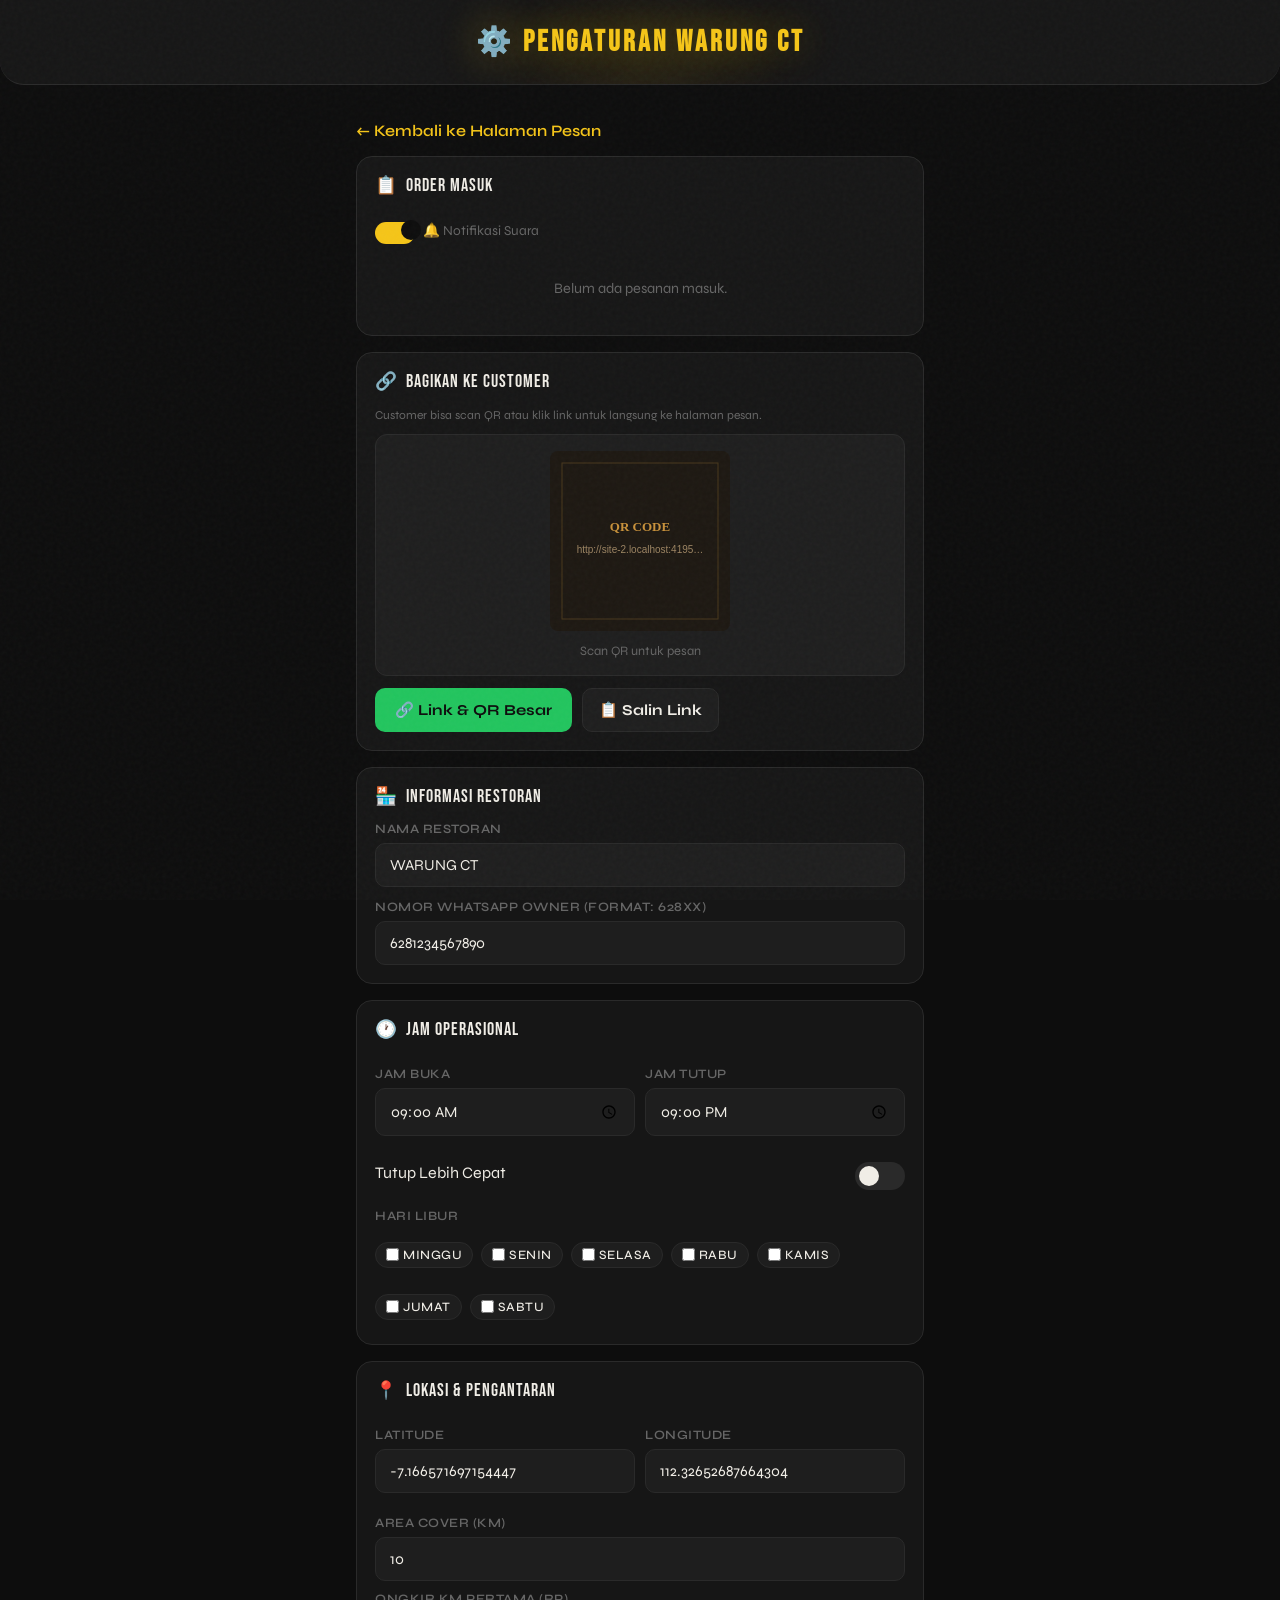
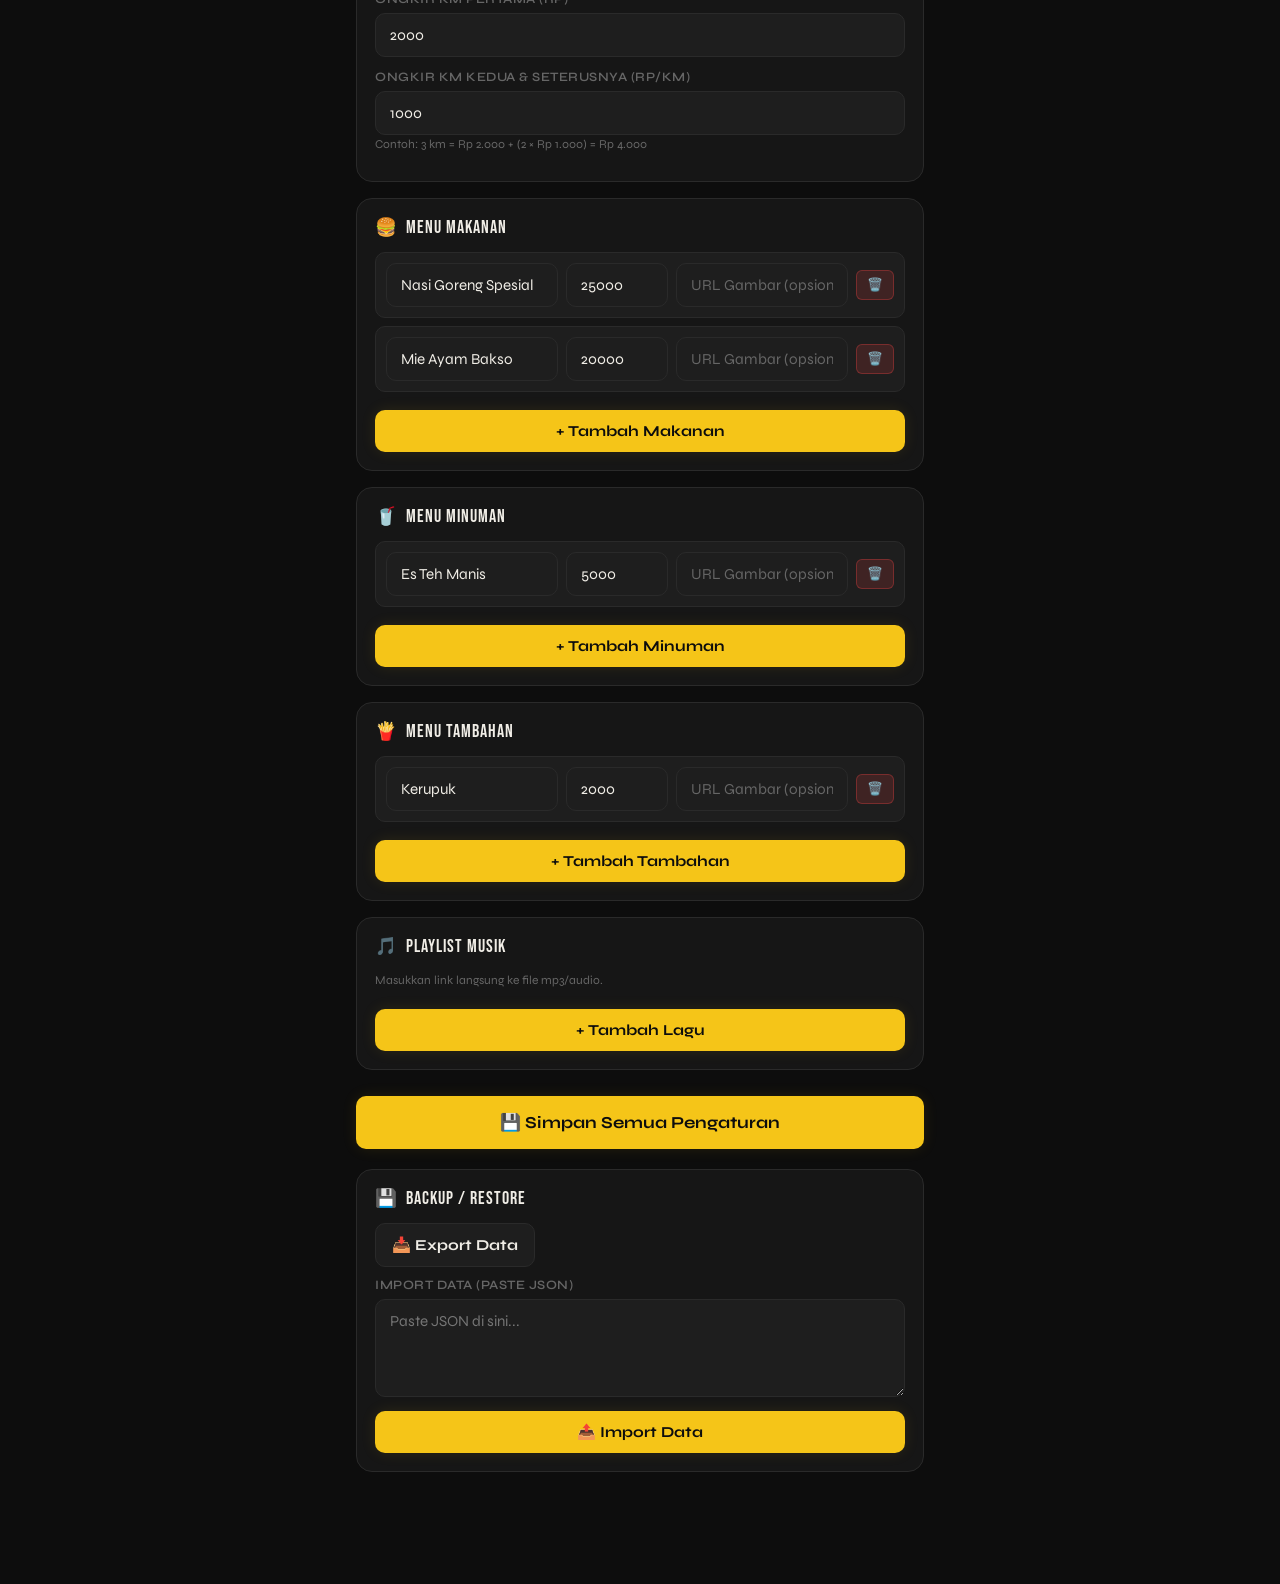
==== admin.html @ d4017feb "Add files via upload" ====
<!DOCTYPE html>
<html lang="id">
<head>
    <meta charset="UTF-8">
    <meta name="viewport" content="width=device-width, initial-scale=1.0, maximum-scale=1.0, user-scalable=no">
    <meta name="theme-color" content="#0d0d0d">
    <link rel="manifest" href="manifest.json">
    <link rel="preconnect" href="https://fonts.googleapis.com">
    <link rel="preconnect" href="https://fonts.gstatic.com" crossorigin>
    <link href="https://fonts.googleapis.com/css2?family=Bebas+Neue&family=Syne:wght@400;500;600;700&display=swap" rel="stylesheet">
    <title>Admin - WARUNG CT</title>
    <link rel="stylesheet" href="share.css">
    <link rel="stylesheet" href="pwa.css">
    <style>
        :root {
            --gold: #f5c518; --gold-dark: #c49b12;
            --bg: #0d0d0d; --surface: #161616; --surface2: #1e1e1e;
            --border: #2a2a2a; --text: #f0ede6; --muted: #666666;
            --danger: #ff4545; --success: #22c55e; --orange: #fb923c;
        }
        * { margin:0; padding:0; box-sizing:border-box; font-family: 'Syne', sans-serif; }
        body {
            background: var(--bg); color: var(--text); min-height:100vh; padding-bottom:80px; position: relative;
        }
        body::before {
            content: '';
            position: fixed; inset: 0;
            background-image: url("data:image/svg+xml,%3Csvg viewBox='0 0 256 256' xmlns='http://www.w3.org/2000/svg'%3E%3Cfilter id='noise'%3E%3CfeTurbulence type='fractalNoise' baseFrequency='0.9' numOctaves='4' stitchTiles='stitch'/%3E%3C/filter%3E%3Crect width='100%25' height='100%25' filter='url(%23noise)' opacity='0.03'/%3E%3C/svg%3E");
            pointer-events: none; z-index: 9999;
        }
        .container { max-width:600px; margin:0 auto; padding:16px; position: relative; z-index: 1; }
        header {
            background: var(--surface); color: var(--text);
            padding: 24px 16px; text-align: center;
            border-bottom: 1px solid var(--border); border-radius: 0 0 24px 24px;
            margin-bottom: 20px; position: relative; overflow: hidden;
        }
        header::before {
            content: ''; position: absolute; top: -50%; left: 50%; transform: translateX(-50%);
            width: 300px; height: 300px;
            background: radial-gradient(circle, rgba(245,197,24,0.08) 0%, transparent 70%);
            pointer-events: none;
        }
        header h1 {
            font-family: 'Bebas Neue', sans-serif; font-size: 1.8rem;
            letter-spacing: 3px; color: var(--gold);
            text-shadow: 0 0 40px rgba(245,197,24,0.4);
            position: relative;
        }
        .notif-badge {
            position: absolute; top: 16px; right: 16px;
            background: var(--danger); color: white;
            width: 24px; height: 24px; border-radius: 50%;
            font-size: 0.7rem; font-weight: 700;
            display: none; align-items: center; justify-content: center;
            box-shadow: 0 0 10px rgba(255,69,69,0.4);
            animation: pulseBadge 1.5s infinite;
        }
        @keyframes pulseBadge { 0%,100%{box-shadow:0 0 0 0 rgba(255,69,69,0.4)} 50%{box-shadow:0 0 0 8px rgba(255,69,69,0)} }

        .card {
            background: var(--surface); border-radius: 16px;
            padding: 18px; margin-bottom: 16px;
            border: 1px solid var(--border); position: relative;
        }
        .card-title {
            font-family: 'Bebas Neue', sans-serif; font-size: 1.1rem;
            letter-spacing: 1px; margin-bottom: 14px;
            display: flex; align-items: center; gap: 8px; color: var(--text);
        }
        label { font-size: 0.8rem; font-weight: 600; color: var(--muted); display: block; margin-bottom: 6px; margin-top: 12px; text-transform: uppercase; letter-spacing: 0.5px; }
        input, select, textarea {
            width: 100%; padding: 12px 14px;
            background: var(--surface2); border: 1px solid var(--border);
            border-radius: 10px; font-size: 0.95rem;
            color: var(--text); outline: none; transition: all 0.2s;
            font-family: 'Syne', sans-serif;
        }
        input::placeholder { color: var(--muted); }
        input:focus, select:focus { border-color: var(--gold); box-shadow: 0 0 0 3px rgba(245,197,24,0.1); }
        .row { display: flex; gap: 10px; }
        .col { flex: 1; }
        .btn {
            padding: 12px 16px; border: none; border-radius: 10px;
            font-size: 0.95rem; font-weight: 700; cursor: pointer;
            transition: all 0.2s; font-family: 'Syne', sans-serif;
        }
        .btn-primary {
            background: var(--gold); color: var(--bg); width: 100%; margin-top: 10px;
            box-shadow: 0 0 15px rgba(245,197,24,0.1);
        }
        .btn-primary:hover { background: var(--gold-dark); box-shadow: 0 0 25px rgba(245,197,24,0.2); }
        .btn-primary:active { transform: scale(0.98); }
        .btn-danger { background: rgba(255,69,69,0.15); color: var(--danger); border: 1px solid rgba(255,69,69,0.3); }
        .btn-danger:hover { background: rgba(255,69,69,0.25); }
        .btn-secondary { background: var(--surface2); color: var(--text); border: 1px solid var(--border); }
        .btn-secondary:hover { border-color: var(--gold); color: var(--gold); }
        .btn-sm { padding: 6px 10px; font-size: 0.8rem; border-radius: 6px; }
        .menu-admin-item {
            display: flex; gap: 8px; align-items: center;
            margin-bottom: 8px; padding: 10px;
            background: var(--surface2); border-radius: 10px;
            border: 1px solid var(--border); flex-wrap: wrap;
        }
        .menu-admin-item input, .menu-admin-item select { margin: 0; }
        .music-admin-item {
            display: flex; gap: 8px; align-items: center;
            margin-bottom: 8px;
        }
        .switch { position: relative; display: inline-block; width: 50px; height: 28px; }
        .switch input { opacity: 0; width: 0; height: 0; }
        .slider {
            position: absolute; cursor: pointer; top: 0; left: 0; right: 0; bottom: 0;
            background: var(--border); transition: .4s; border-radius: 28px;
        }
        .slider:before {
            position: absolute; content: ""; height: 20px; width: 20px;
            left: 4px; bottom: 4px; background: var(--text); transition: .4s; border-radius: 50%;
        }
        input:checked + .slider { background: var(--gold); }
        input:checked + .slider:before { transform: translateX(22px); background: var(--bg); }
        .toggle-row { display: flex; justify-content: space-between; align-items: center; margin-bottom: 12px; }
        .saved { color: var(--success); font-weight: 700; text-align: center; margin-top: 8px; display: none; }
        .back-link { display: inline-block; margin-bottom: 16px; color: var(--gold); text-decoration: none; font-weight: 600; }
        .back-link:hover { color: var(--gold-dark); }
        .section-desc { font-size: 0.75rem; color: var(--muted); margin-bottom: 10px; line-height: 1.5; }
        .qr-admin-box { text-align: center; background: var(--surface2); border-radius: 12px; padding: 16px; margin-bottom: 12px; border: 1px solid var(--border); }
        .qr-admin-box canvas { border-radius: 8px; }
        .qr-admin-box p { font-size: 0.8rem; color: var(--muted); margin-top: 8px; }
        .btn-qr { background: var(--success); color: var(--bg); width: auto; padding: 10px 20px; }
        .btn-qr:hover { background: #1ea446; }

        .order-banner {
            background: linear-gradient(135deg, rgba(231,76,60,0.2), rgba(192,57,43,0.2));
            color: var(--danger); border: 1px solid rgba(255,69,69,0.3);
            border-radius: 12px; padding: 14px;
            margin-bottom: 16px; display: none;
            align-items: center; gap: 12px;
            animation: pulseBanner 1.5s infinite;
            cursor: pointer; backdrop-filter: blur(4px);
        }
        .order-banner.show { display: flex; }
        .order-banner-icon { font-size: 1.5rem; }
        .order-banner-text { flex: 1; }
        .order-banner-title { font-weight: 700; font-size: 0.95rem; font-family: 'Bebas Neue', sans-serif; letter-spacing: 1px; }
        .order-banner-sub { font-size: 0.8rem; opacity: 0.9; }
        @keyframes pulseBanner { 0%,100%{box-shadow:0 0 0 0 rgba(255,69,69,0.2)} 50%{box-shadow:0 0 0 10px rgba(255,69,69,0)} }

        .order-list { max-height: 300px; overflow-y: auto; }
        .order-item {
            display: flex; justify-content: space-between; align-items: center;
            padding: 12px; background: var(--surface2); border-radius: 10px;
            margin-bottom: 8px; border-left: 3px solid var(--gold);
            border: 1px solid var(--border); border-left: 3px solid var(--gold);
        }
        .order-item.new { border-left-color: var(--danger); background: rgba(255,69,69,0.05); animation: highlight 2s; }
        @keyframes highlight { 0%{background:rgba(255,69,69,0.1)} 100%{background:rgba(255,69,69,0.05)} }
        .order-info { flex: 1; }
        .order-name { font-weight: 700; font-size: 0.9rem; }
        .order-meta { font-size: 0.75rem; color: var(--muted); margin-top: 2px; }
        .order-total { font-weight: 700; color: var(--gold); font-size: 0.95rem; font-family: 'Bebas Neue', sans-serif; }
        .order-empty { text-align: center; color: var(--muted); padding: 20px; font-size: 0.9rem; }
        .sound-toggle {
            display: flex; align-items: center; gap: 8px;
            font-size: 0.85rem; color: var(--muted); margin-bottom: 10px;
        }
        .cat-badge {
            font-size: 0.65rem; padding: 3px 10px; border-radius: 10px;
            font-weight: 700; text-transform: uppercase; letter-spacing: 1px;
            display: inline-block; margin-bottom: 4px;
        }
        .cat-makanan { background: rgba(245,197,24,0.1); color: var(--gold); border: 1px solid rgba(245,197,24,0.2); }
        .cat-minuman { background: rgba(34,197,94,0.1); color: var(--success); border: 1px solid rgba(34,197,94,0.2); }
        .cat-tambahan { background: rgba(251,146,60,0.1); color: var(--orange); border: 1px solid rgba(251,146,60,0.2); }
        select {
            background: var(--surface2); color: var(--text); border: 1px solid var(--border);
        }
        ::-webkit-scrollbar { width: 6px; }
        ::-webkit-scrollbar-track { background: var(--surface); }
        ::-webkit-scrollbar-thumb { background: var(--border); border-radius: 3px; }
        ::-webkit-scrollbar-thumb:hover { background: var(--muted); }
    </style>
</head>
<body>
    <header>
        <h1>⚙️ PENGATURAN WARUNG CT</h1>
        <div class="notif-badge" id="notifBadge">0</div>
    </header>
    <div class="container">
        <a href="index.html" class="back-link">← Kembali ke Halaman Pesan</a>

        <div class="order-banner" id="orderBanner" onclick="scrollToOrders()">
            <div class="order-banner-icon">🔔</div>
            <div class="order-banner-text">
                <div class="order-banner-title">Pesanan Baru Masuk!</div>
                <div class="order-banner-sub">Klik untuk lihat detail</div>
            </div>
        </div>

        <div class="card" id="ordersCard">
            <div class="card-title"><span>📋</span> Order Masuk</div>
            <div class="sound-toggle">
                <label class="switch" style="width:40px;height:22px;">
                    <input type="checkbox" id="soundToggle" checked>
                    <span class="slider" style="border-radius:22px;"></span>
                </label>
                <span>🔔 Notifikasi Suara</span>
            </div>
            <div class="order-list" id="orderList">
                <div class="order-empty">Belum ada pesanan masuk.</div>
            </div>
        </div>

        <div class="card">
            <div class="card-title"><span>🔗</span> Bagikan ke Customer</div>
            <p class="section-desc">Customer bisa scan QR atau klik link untuk langsung ke halaman pesan.</p>
            <div class="qr-admin-box">
                <canvas id="adminQrCanvas" width="180" height="180"></canvas>
                <p>Scan QR untuk pesan</p>
            </div>
            <div class="row">
                <button class="btn btn-qr" onclick="showShareModal()">🔗 Link & QR Besar</button>
                <button class="btn btn-secondary" onclick="copyShareUrl()">📋 Salin Link</button>
            </div>
        </div>

        <div class="card">
            <div class="card-title"><span>🏪</span> Informasi Restoran</div>
            <label>Nama Restoran</label>
            <input type="text" id="cfgName" placeholder="Nama Restoran">
            <label>Nomor WhatsApp Owner (format: 628xx)</label>
            <input type="text" id="cfgWa" placeholder="6281234567890">
        </div>

        <div class="card">
            <div class="card-title"><span>🕐</span> Jam Operasional</div>
            <div class="row">
                <div class="col">
                    <label>Jam Buka</label>
                    <input type="time" id="cfgOpen">
                </div>
                <div class="col">
                    <label>Jam Tutup</label>
                    <input type="time" id="cfgClose">
                </div>
            </div>
            <div class="toggle-row" style="margin-top:14px;">
                <span>Tutup Lebih Cepat</span>
                <label class="switch">
                    <input type="checkbox" id="cfgEarly">
                    <span class="slider"></span>
                </label>
            </div>
            <label style="margin-top:10px;">Hari Libur</label>
            <div id="holidayList" style="display:flex; flex-wrap:wrap; gap:8px; margin-top:6px;"></div>
        </div>

        <div class="card">
            <div class="card-title"><span>📍</span> Lokasi & Pengantaran</div>
            <div class="row">
                <div class="col">
                    <label>Latitude</label>
                    <input type="number" step="any" id="cfgLat" placeholder="-7.1665">
                </div>
                <div class="col">
                    <label>Longitude</label>
                    <input type="number" step="any" id="cfgLng" placeholder="112.3265">
                </div>
            </div>
            <div class="row" style="margin-top:10px;">
                <div class="col">
                    <label>Area Cover (km)</label>
                    <input type="number" id="cfgCover" placeholder="10">
                </div>
            </div>
            <label style="margin-top:10px;">Ongkir Km Pertama (Rp)</label>
            <input type="number" id="cfgRateFirst" placeholder="2000">
            <label>Ongkir Km Kedua & Seterusnya (Rp/km)</label>
            <input type="number" id="cfgRateNext" placeholder="1000">
            <p class="section-desc">Contoh: 3 km = Rp 2.000 + (2 × Rp 1.000) = Rp 4.000</p>
        </div>

        <div class="card">
            <div class="card-title"><span>🍔</span> Menu Makanan</div>
            <div id="menuMakananList"></div>
            <button class="btn btn-primary" onclick="addMenuItem('makanan')">+ Tambah Makanan</button>
        </div>

        <div class="card">
            <div class="card-title"><span>🥤</span> Menu Minuman</div>
            <div id="menuMinumanList"></div>
            <button class="btn btn-primary" onclick="addMenuItem('minuman')">+ Tambah Minuman</button>
        </div>

        <div class="card">
            <div class="card-title"><span>🍟</span> Menu Tambahan</div>
            <div id="menuTambahanList"></div>
            <button class="btn btn-primary" onclick="addMenuItem('tambahan')">+ Tambah Tambahan</button>
        </div>

        <div class="card">
            <div class="card-title"><span>🎵</span> Playlist Musik</div>
            <p class="section-desc">Masukkan link langsung ke file mp3/audio.</p>
            <div id="musicAdminList"></div>
            <button class="btn btn-primary" onclick="addMusicItem()">+ Tambah Lagu</button>
        </div>

        <button class="btn btn-primary" onclick="saveConfig()" style="padding:16px; font-size:1.05rem;">
            💾 Simpan Semua Pengaturan
        </button>
        <div class="saved" id="saveNotif">✅ Pengaturan berhasil disimpan!</div>

        <div class="card" style="margin-top:20px;">
            <div class="card-title"><span>💾</span> Backup / Restore</div>
            <button class="btn btn-secondary" onclick="exportData()">📥 Export Data</button>
            <label style="margin-top:10px;">Import Data (paste JSON)</label>
            <textarea id="importArea" rows="4" placeholder="Paste JSON di sini..."></textarea>
            <button class="btn btn-primary" onclick="importData()">📤 Import Data</button>
        </div>
    </div>

    <script src="share.js"></script>
    <script src="pwa.js"></script>
    <script>
        let config = {};
        const days = ["Minggu","Senin","Selasa","Rabu","Kamis","Jumat","Sabtu"];
        let lastOrderCount = 0;
        let audioCtx = null;

        function init() {
            loadConfig();
            renderForm();
            renderHolidays();
            renderAllMenus();
            renderMusicAdmin();
            generateAdminQR();
            loadOrders();
            startOrderPolling();
        }

        function startOrderPolling() {
            loadOrders();
            setInterval(() => { checkNewOrders(); }, 3000);
        }

        function checkNewOrders() {
            const orders = JSON.parse(localStorage.getItem("resto_orders") || "[]");
            if (orders.length > lastOrderCount) {
                const newCount = orders.length - lastOrderCount;
                lastOrderCount = orders.length;
                showOrderNotification(newCount);
                renderOrders(orders, true);
            }
        }

        function showOrderNotification(count) {
            const banner = document.getElementById("orderBanner");
            banner.querySelector('.order-banner-title').textContent = `${count} Pesanan Baru Masuk!`;
            banner.classList.add("show");
            const badge = document.getElementById("notifBadge");
            badge.textContent = count;
            badge.style.display = "flex";
            if (document.getElementById("soundToggle").checked) playBeep();
            setTimeout(() => { banner.classList.remove("show"); }, 8000);
        }

        function playBeep() {
            try {
                if (!audioCtx) audioCtx = new (window.AudioContext || window.webkitAudioContext)();
                const osc = audioCtx.createOscillator();
                const gain = audioCtx.createGain();
                osc.connect(gain); gain.connect(audioCtx.destination);
                osc.type = 'sine'; osc.frequency.setValueAtTime(880, audioCtx.currentTime);
                osc.frequency.setValueAtTime(1100, audioCtx.currentTime + 0.1);
                gain.gain.setValueAtTime(0.3, audioCtx.currentTime);
                gain.gain.exponentialRampToValueAtTime(0.01, audioCtx.currentTime + 0.4);
                osc.start(audioCtx.currentTime); osc.stop(audioCtx.currentTime + 0.4);
                setTimeout(() => {
                    const osc2 = audioCtx.createOscillator();
                    const gain2 = audioCtx.createGain();
                    osc2.connect(gain2); gain2.connect(audioCtx.destination);
                    osc2.type = 'sine'; osc2.frequency.setValueAtTime(880, audioCtx.currentTime);
                    osc2.frequency.setValueAtTime(1100, audioCtx.currentTime + 0.1);
                    gain2.gain.setValueAtTime(0.3, audioCtx.currentTime);
                    gain2.gain.exponentialRampToValueAtTime(0.01, audioCtx.currentTime + 0.4);
                    osc2.start(audioCtx.currentTime); osc2.stop(audioCtx.currentTime + 0.4);
                }, 200);
            } catch(e) {}
        }

        function loadOrders() {
            const orders = JSON.parse(localStorage.getItem("resto_orders") || "[]");
            lastOrderCount = orders.length;
            renderOrders(orders, false);
        }

        function renderOrders(orders, highlightNew) {
            const box = document.getElementById("orderList");
            if (!orders || orders.length === 0) {
                box.innerHTML = '<div class="order-empty">Belum ada pesanan masuk.</div>';
                return;
            }
            const sorted = [...orders].reverse();
            box.innerHTML = sorted.map((o, i) => {
                const date = new Date(o.date);
                const timeStr = date.toLocaleTimeString('id-ID', {hour:'2-digit', minute:'2-digit'});
                const isNew = highlightNew && i < (orders.length - lastOrderCount + sorted.length - orders.length);
                return `
                    <div class="order-item ${isNew?'new':''}">
                        <div class="order-info">
                            <div class="order-name">${o.name || 'Tanpa Nama'}</div>
                            <div class="order-meta">${o.id} • ${timeStr}</div>
                        </div>
                        <div class="order-total">Rp ${(o.total||0).toLocaleString('id-ID')}</div>
                    </div>
                `;
            }).join('');
        }

        function scrollToOrders() {
            document.getElementById("ordersCard").scrollIntoView({ behavior: 'smooth' });
            document.getElementById("orderBanner").classList.remove("show");
            document.getElementById("notifBadge").style.display = "none";
        }

        function loadConfig() {
            const raw = localStorage.getItem("resto_config");
            if (raw) config = JSON.parse(raw);
            else {
                config = {
                    restaurantName: "WARUNG CT",
                    openTime: "09:00",
                    closeTime: "21:00",
                    earlyClose: false,
                    holidays: [],
                    lat: -7.166571697154447,
                    lng: 112.32652687664304,
                    coverKm: 10,
                    rateFirstKm: 2000,
                    rateNextKm: 1000,
                    waNumber: "6281234567890",
                    menu: [
                        { id:1, name:"Nasi Goreng Spesial", price:25000, image:"", category:"makanan" },
                        { id:2, name:"Mie Ayam Bakso", price:20000, image:"", category:"makanan" },
                        { id:3, name:"Es Teh Manis", price:5000, image:"", category:"minuman" },
                        { id:4, name:"Kerupuk", price:2000, image:"", category:"tambahan" }
                    ],
                    music: []
                };
            }
            if (config.menu && config.menu.length > 0 && !config.menu[0].category) {
                config.menu.forEach(m => m.category = "makanan");
            }
            if (config.ratePerKm && !config.rateFirstKm) {
                config.rateFirstKm = config.ratePerKm;
                config.rateNextKm = config.ratePerKm;
            }
        }

        function generateAdminQR() {
            const url = getBaseUrl() + "index.html";
            const canvas = document.getElementById("adminQrCanvas");
            if (!canvas) return;
            const ctx = canvas.getContext("2d");
            canvas.width = 180; canvas.height = 180;
            if (navigator.onLine && window.location.protocol !== "file:") {
                const img = new Image();
                img.crossOrigin = "anonymous";
                img.onload = () => ctx.drawImage(img, 0, 0, 180, 180);
                img.onerror = () => drawFallbackQR(ctx, 180, url || "https://warung-ct.web.app");
                img.src = `https://api.qrserver.com/v1/create-qr-code/?size=180x180&data=${encodeURIComponent(url || "https://warung-ct.web.app")}`;
            } else {
                drawFallbackQR(ctx, 180, url || "https://warung-ct.web.app");
            }
        }

        function renderForm() {
            document.getElementById("cfgName").value = config.restaurantName || "";
            document.getElementById("cfgWa").value = config.waNumber || "";
            document.getElementById("cfgOpen").value = config.openTime || "09:00";
            document.getElementById("cfgClose").value = config.closeTime || "21:00";
            document.getElementById("cfgEarly").checked = config.earlyClose || false;
            document.getElementById("cfgLat").value = config.lat || "";
            document.getElementById("cfgLng").value = config.lng || "";
            document.getElementById("cfgCover").value = config.coverKm || "";
            document.getElementById("cfgRateFirst").value = config.rateFirstKm || 2000;
            document.getElementById("cfgRateNext").value = config.rateNextKm || 1000;
        }

        function renderHolidays() {
            const box = document.getElementById("holidayList");
            box.innerHTML = days.map((d,i) => `
                <label style="display:flex; align-items:center; gap:4px; font-size:0.8rem; font-weight:500; cursor:pointer; background:var(--surface2); padding:4px 10px; border-radius:20px; border:1px solid var(--border); color:var(--text);">
                    <input type="checkbox" value="${i}" ${(config.holidays||[]).includes(i)?'checked':''}>
                    ${d}
                </label>
            `).join("");
        }

        function renderAllMenus() {
            renderMenuByCategory('makanan', 'menuMakananList');
            renderMenuByCategory('minuman', 'menuMinumanList');
            renderMenuByCategory('tambahan', 'menuTambahanList');
        }

        function renderMenuByCategory(cat, containerId) {
            const box = document.getElementById(containerId);
            if (!config.menu) config.menu = [];
            const items = config.menu.filter(m => m.category === cat);
            if (items.length === 0) {
                box.innerHTML = '<p style="color:var(--muted);font-size:0.85rem;padding:8px;">Belum ada menu.</p>';
                return;
            }
            box.innerHTML = items.map((item, idx) => {
                const realIdx = config.menu.indexOf(item);
                return `
                <div class="menu-admin-item">
                    <input type="text" placeholder="Nama menu" value="${item.name}" onchange="config.menu[${realIdx}].name=this.value" style="flex:2;">
                    <input type="number" placeholder="Harga" value="${item.price}" onchange="config.menu[${realIdx}].price=parseInt(this.value)||0" style="flex:1;">
                    <input type="text" placeholder="URL Gambar (opsional)" value="${item.image||''}" onchange="config.menu[${realIdx}].image=this.value" style="flex:2;">
                    <button class="btn btn-danger btn-sm" onclick="removeMenu(${realIdx})">🗑️</button>
                </div>
            `}).join("");
        }

        function addMenuItem(category) {
            const newId = config.menu.length > 0 ? Math.max(...config.menu.map(m=>m.id)) + 1 : 1;
            config.menu.push({ id: newId, name:"", price:0, image:"", category });
            renderAllMenus();
        }
        function removeMenu(idx) { config.menu.splice(idx,1); renderAllMenus(); }

        function renderMusicAdmin() {
            const box = document.getElementById("musicAdminList");
            if (!config.music) config.music = [];
            box.innerHTML = config.music.map((url, idx) => `
                <div class="music-admin-item">
                    <input type="text" placeholder="https://example.com/lagu.mp3" value="${url}" onchange="config.music[${idx}]=this.value" style="flex:1;">
                    <button class="btn btn-danger btn-sm" onclick="removeMusic(${idx})">🗑️</button>
                </div>
            `).join("");
        }
        function addMusicItem() { config.music.push(""); renderMusicAdmin(); }
        function removeMusic(idx) { config.music.splice(idx,1); renderMusicAdmin(); }

        function saveConfig() {
            config.restaurantName = document.getElementById("cfgName").value;
            config.waNumber = document.getElementById("cfgWa").value.replace(/[^0-9]/g,"");
            config.openTime = document.getElementById("cfgOpen").value;
            config.closeTime = document.getElementById("cfgClose").value;
            config.earlyClose = document.getElementById("cfgEarly").checked;
            config.lat = parseFloat(document.getElementById("cfgLat").value) || 0;
            config.lng = parseFloat(document.getElementById("cfgLng").value) || 0;
            config.coverKm = parseFloat(document.getElementById("cfgCover").value) || 0;
            config.rateFirstKm = parseInt(document.getElementById("cfgRateFirst").value) || 2000;
            config.rateNextKm = parseInt(document.getElementById("cfgRateNext").value) || 1000;

            const hChecks = document.querySelectorAll('#holidayList input:checked');
            config.holidays = Array.from(hChecks).map(c => parseInt(c.value));

            localStorage.setItem("resto_config", JSON.stringify(config));
            const notif = document.getElementById("saveNotif");
            notif.style.display = "block";
            setTimeout(() => notif.style.display = "none", 2000);
            generateAdminQR();
        }

        function exportData() {
            const data = {
                config: JSON.parse(localStorage.getItem("resto_config") || "{}"),
                orders: JSON.parse(localStorage.getItem("resto_orders") || "[]")
            };
            const blob = new Blob([JSON.stringify(data, null, 2)], {type:"application/json"});
            const url = URL.createObjectURL(blob);
            const a = document.createElement("a");
            a.href = url; a.download = "resto-backup.json"; a.click();
        }

        function importData() {
            try {
                const raw = document.getElementById("importArea").value;
                const data = JSON.parse(raw);
                if (data.config) localStorage.setItem("resto_config", JSON.stringify(data.config));
                if (data.orders) localStorage.setItem("resto_orders", JSON.stringify(data.orders));
                alert("Data berhasil diimport! Halaman akan direfresh.");
                location.reload();
            } catch(e) { alert("Format JSON tidak valid!"); }
        }

        init();
    </script>
</body>
</html>
---- share.css ----
/* ── SHARE & QR ── */
.share-btn {
  position: fixed;
  bottom: 88px;
  right: 16px;
  width: 46px; height: 46px;
  border-radius: 50%;
  background: var(--card);
  color: var(--au);
  border: 1px solid var(--au-ring);
  font-size: 1.1rem;
  cursor: pointer;
  box-shadow: 0 4px 20px rgba(0,0,0,0.4);
  z-index: 99;
  display: flex; align-items: center; justify-content: center;
  transition: all 0.2s;
}
.share-btn:hover { background: var(--au-glow); box-shadow: 0 6px 28px rgba(200,145,58,0.2); }

.share-overlay {
  position: fixed; inset: 0;
  background: rgba(4,3,2,0.85);
  display: flex; align-items: center; justify-content: center;
  z-index: 1000; padding: 20px;
  backdrop-filter: blur(16px);
  -webkit-backdrop-filter: blur(16px);
  animation: fadein 0.2s;
}
.share-box {
  background: var(--card);
  border: 1px solid var(--wire-2);
  border-radius: 22px;
  padding: 28px 24px;
  max-width: 320px; width: 100%;
  text-align: center;
  box-shadow: 0 20px 60px rgba(0,0,0,0.5);
  animation: zoomin 0.25s cubic-bezier(0.22,1,0.36,1);
  position: relative;
}
.share-box::before {
  content: ''; position: absolute; top: 0; left: 18%; right: 18%; height: 1px;
  background: linear-gradient(90deg, transparent, var(--au-lo), transparent);
}
.share-box h3 {
  font-family: 'Playfair Display', serif;
  font-size: 1.2rem; font-weight: 600; letter-spacing: 0.5px;
  color: var(--parch); margin-bottom: 18px;
}
.qr-wrap {
  background: var(--card-2); border-radius: 14px;
  padding: 14px; margin-bottom: 14px;
  border: 1px solid var(--wire);
}
#qrCanvas { width: 160px; height: 160px; border-radius: 8px; }
.share-url {
  font-size: 0.72rem; color: var(--parch-2);
  word-break: break-all; margin-bottom: 14px;
  background: var(--card-2); padding: 9px 12px;
  border-radius: 9px; border: 1px solid var(--wire);
  font-family: 'DM Mono', monospace;
  text-align: left;
}
.btn-copy, .btn-close {
  width: 100%; padding: 12px; border: none; border-radius: 10px;
  font-size: 0.9rem; font-weight: 500; cursor: pointer;
  margin-bottom: 8px; font-family: 'DM Sans', sans-serif;
  transition: all 0.2s; letter-spacing: 0.5px;
}
.btn-copy {
  background: linear-gradient(135deg, var(--au), var(--au-hi));
  color: var(--ink);
}
.btn-copy:hover { box-shadow: 0 4px 20px rgba(200,145,58,0.35); transform: translateY(-1px); }
.btn-close {
  background: transparent; color: var(--parch-2);
  border: 1px solid var(--wire-2);
}
.btn-close:hover { border-color: var(--au-ring); color: var(--parch); }
.btn-copy:active, .btn-close:active { transform: scale(0.98); }

@keyframes fadein { from { opacity: 0 } to { opacity: 1 } }
@keyframes zoomin { from { transform: scale(0.9); opacity: 0 } to { transform: scale(1); opacity: 1 } }
---- pwa.css ----
/* ========== PWA INSTALL STYLES - DARK GOLD ========== */
.pwa-overlay {
    position: fixed;
    inset: 0;
    background: rgba(13,13,13,0.88);
    display: flex;
    align-items: center;
    justify-content: center;
    z-index: 2000;
    padding: 20px;
    animation: fadeIn 0.3s;
    backdrop-filter: blur(16px);
}
.pwa-box {
    background: #161616;
    border: 1px solid #2a2a2a;
    border-radius: 24px;
    padding: 28px 24px;
    max-width: 340px;
    width: 100%;
    text-align: center;
    box-shadow: 0 20px 60px rgba(0,0,0,0.6), 0 0 40px rgba(245,197,24,0.05);
    animation: slideUp 0.4s;
}
.pwa-icon { font-size: 3.5rem; margin-bottom: 8px; }
.pwa-box h3 {
    font-family: 'Bebas Neue', sans-serif;
    font-size: 1.4rem;
    color: #f0ede6;
    margin-bottom: 10px;
    letter-spacing: 1px;
}
.pwa-desc {
    font-family: 'Syne', sans-serif;
    font-size: 0.9rem;
    color: #666666;
    line-height: 1.5;
    margin-bottom: 14px;
}
.pwa-benefits {
    background: #1e1e1e;
    border-radius: 12px;
    padding: 12px;
    margin-bottom: 18px;
    text-align: left;
    border: 1px solid #2a2a2a;
}
.pwa-benefit {
    font-family: 'Syne', sans-serif;
    font-size: 0.85rem;
    color: #f0ede6;
    padding: 6px 0;
    border-bottom: 1px dashed #2a2a2a;
}
.pwa-benefit:last-child {
    border-bottom: none;
    color: #f5c518;
    font-weight: 700;
}
.pwa-btn-yes, .pwa-btn-no {
    width: 100%;
    padding: 14px;
    border: none;
    border-radius: 12px;
    font-size: 1rem;
    font-weight: 700;
    cursor: pointer;
    margin-bottom: 10px;
    font-family: 'Syne', sans-serif;
    transition: all 0.2s;
}
.pwa-btn-yes {
    background: #f5c518;
    color: #0d0d0d;
    box-shadow: 0 0 20px rgba(245,197,24,0.2);
}
.pwa-btn-yes:hover { background: #c49b12; box-shadow: 0 0 30px rgba(245,197,24,0.3); }
.pwa-btn-no {
    background: #1e1e1e;
    color: #666666;
    border: 1px solid #2a2a2a;
}
.pwa-btn-no:hover { background: #2a2a2a; color: #f0ede6; }
.pwa-btn-yes:active, .pwa-btn-no:active { transform: scale(0.97); }
.pwa-toast {
    position: fixed;
    bottom: 100px;
    left: 50%;
    transform: translateX(-50%);
    background: #f5c518;
    color: #0d0d0d;
    padding: 12px 24px;
    border-radius: 30px;
    font-size: 0.9rem;
    font-weight: 700;
    box-shadow: 0 4px 16px rgba(245,197,24,0.3);
    z-index: 3000;
    animation: slideUp 0.3s;
    font-family: 'Syne', sans-serif;
}
@keyframes fadeIn { from { opacity: 0 } to { opacity: 1 } }
@keyframes slideUp { from { transform: translate(-50%, 20px); opacity: 0 } to { transform: translate(-50%, 0); opacity: 1 } }
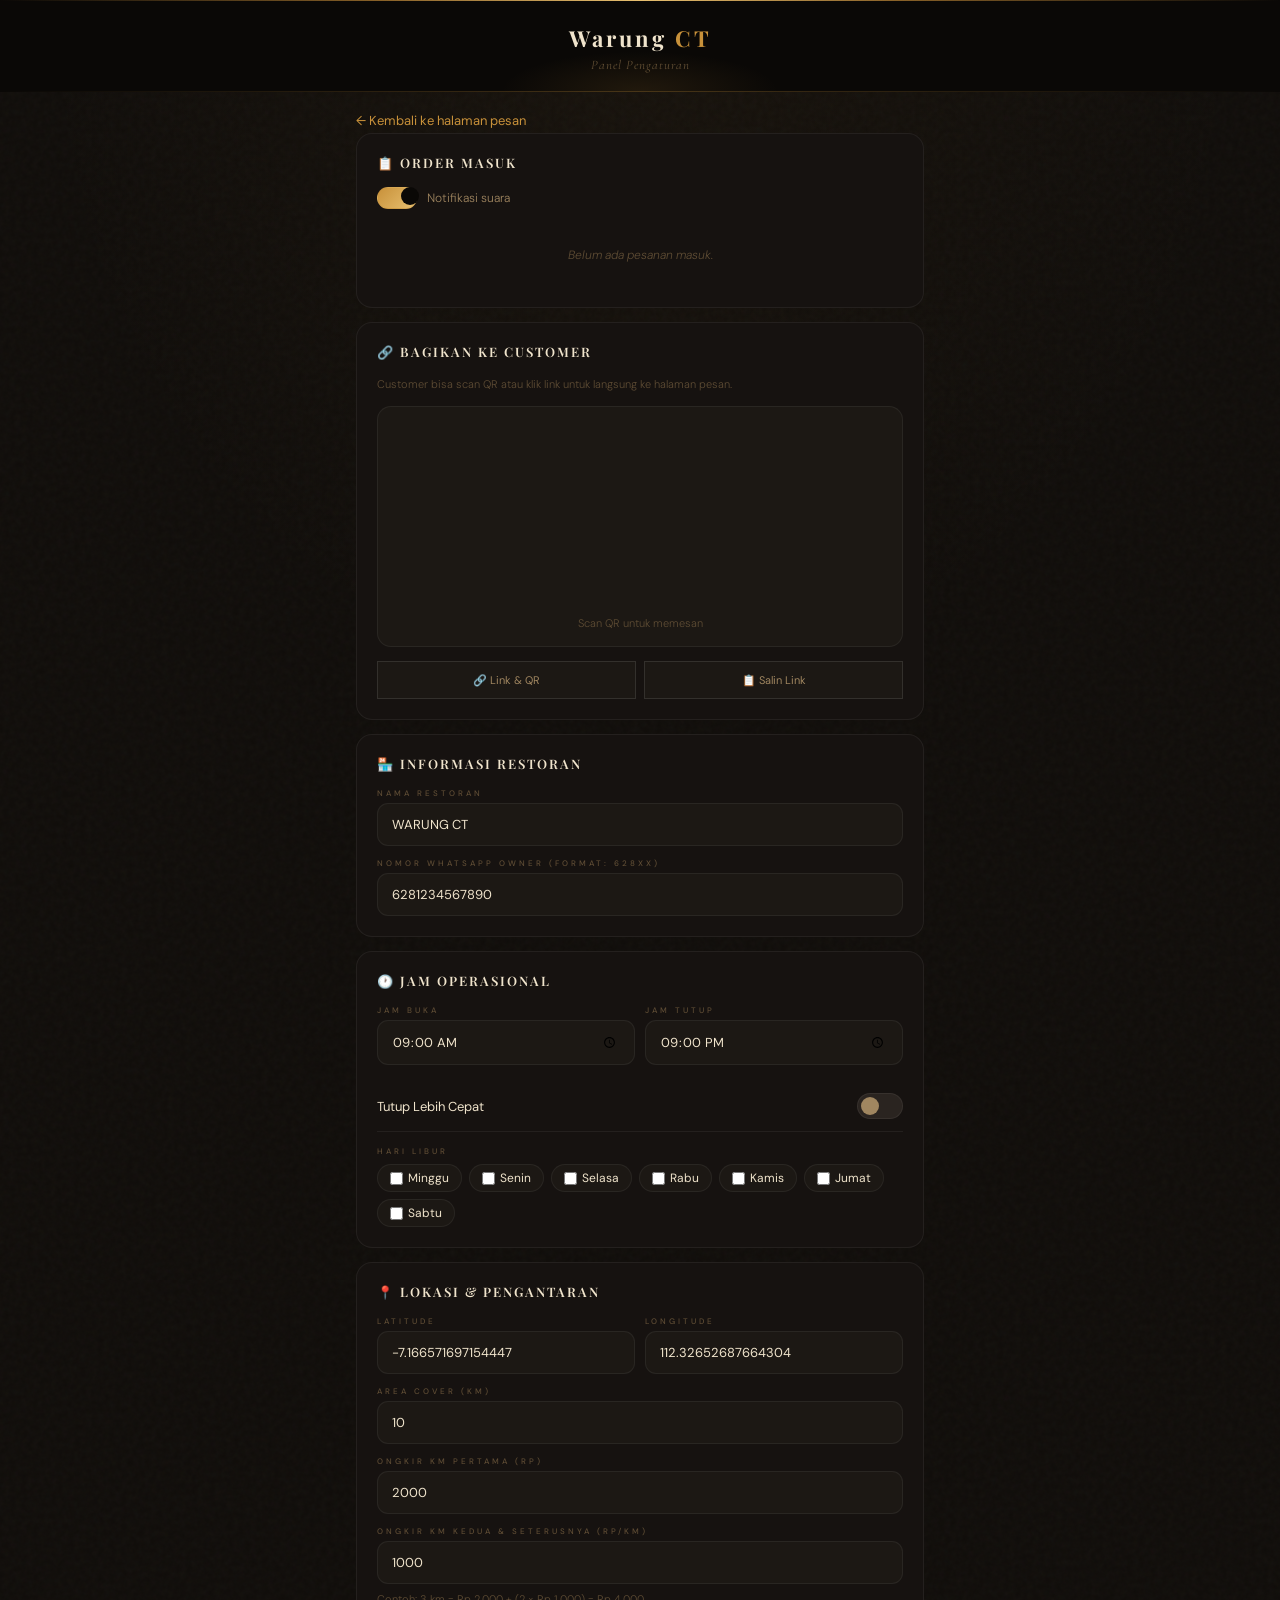
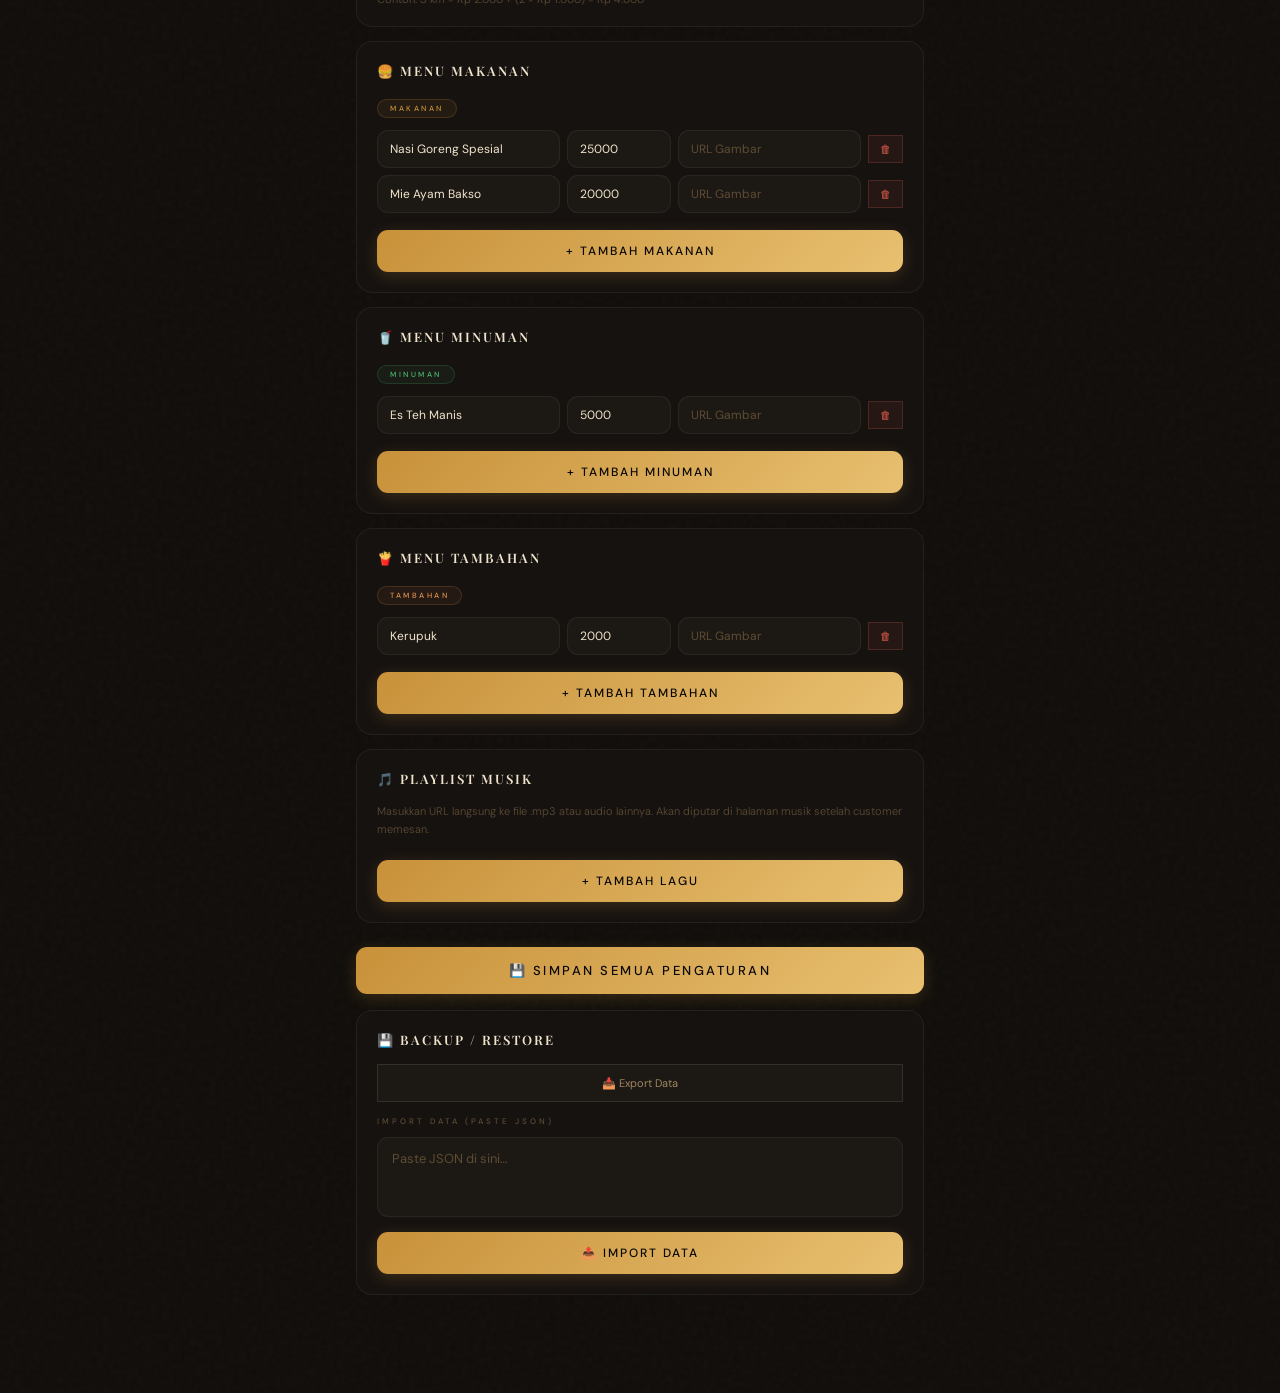
==== commit ba524794: "Update print statement from 'Hello' to 'Goodbye'" ====
--- a/admin.html
+++ b/admin.html
@@ -1,593 +1,533 @@
 <!DOCTYPE html>
 <html lang="id">
 <head>
-    <meta charset="UTF-8">
-    <meta name="viewport" content="width=device-width, initial-scale=1.0, maximum-scale=1.0, user-scalable=no">
-    <meta name="theme-color" content="#0d0d0d">
-    <link rel="manifest" href="manifest.json">
-    <link rel="preconnect" href="https://fonts.googleapis.com">
-    <link rel="preconnect" href="https://fonts.gstatic.com" crossorigin>
-    <link href="https://fonts.googleapis.com/css2?family=Bebas+Neue&family=Syne:wght@400;500;600;700&display=swap" rel="stylesheet">
-    <title>Admin - WARUNG CT</title>
-    <link rel="stylesheet" href="share.css">
-    <link rel="stylesheet" href="pwa.css">
-    <style>
-        :root {
-            --gold: #f5c518; --gold-dark: #c49b12;
-            --bg: #0d0d0d; --surface: #161616; --surface2: #1e1e1e;
-            --border: #2a2a2a; --text: #f0ede6; --muted: #666666;
-            --danger: #ff4545; --success: #22c55e; --orange: #fb923c;
-        }
-        * { margin:0; padding:0; box-sizing:border-box; font-family: 'Syne', sans-serif; }
-        body {
-            background: var(--bg); color: var(--text); min-height:100vh; padding-bottom:80px; position: relative;
-        }
-        body::before {
-            content: '';
-            position: fixed; inset: 0;
-            background-image: url("data:image/svg+xml,%3Csvg viewBox='0 0 256 256' xmlns='http://www.w3.org/2000/svg'%3E%3Cfilter id='noise'%3E%3CfeTurbulence type='fractalNoise' baseFrequency='0.9' numOctaves='4' stitchTiles='stitch'/%3E%3C/filter%3E%3Crect width='100%25' height='100%25' filter='url(%23noise)' opacity='0.03'/%3E%3C/svg%3E");
-            pointer-events: none; z-index: 9999;
-        }
-        .container { max-width:600px; margin:0 auto; padding:16px; position: relative; z-index: 1; }
-        header {
-            background: var(--surface); color: var(--text);
-            padding: 24px 16px; text-align: center;
-            border-bottom: 1px solid var(--border); border-radius: 0 0 24px 24px;
-            margin-bottom: 20px; position: relative; overflow: hidden;
-        }
-        header::before {
-            content: ''; position: absolute; top: -50%; left: 50%; transform: translateX(-50%);
-            width: 300px; height: 300px;
-            background: radial-gradient(circle, rgba(245,197,24,0.08) 0%, transparent 70%);
-            pointer-events: none;
-        }
-        header h1 {
-            font-family: 'Bebas Neue', sans-serif; font-size: 1.8rem;
-            letter-spacing: 3px; color: var(--gold);
-            text-shadow: 0 0 40px rgba(245,197,24,0.4);
-            position: relative;
-        }
-        .notif-badge {
-            position: absolute; top: 16px; right: 16px;
-            background: var(--danger); color: white;
-            width: 24px; height: 24px; border-radius: 50%;
-            font-size: 0.7rem; font-weight: 700;
-            display: none; align-items: center; justify-content: center;
-            box-shadow: 0 0 10px rgba(255,69,69,0.4);
-            animation: pulseBadge 1.5s infinite;
-        }
-        @keyframes pulseBadge { 0%,100%{box-shadow:0 0 0 0 rgba(255,69,69,0.4)} 50%{box-shadow:0 0 0 8px rgba(255,69,69,0)} }
-
-        .card {
-            background: var(--surface); border-radius: 16px;
-            padding: 18px; margin-bottom: 16px;
-            border: 1px solid var(--border); position: relative;
-        }
-        .card-title {
-            font-family: 'Bebas Neue', sans-serif; font-size: 1.1rem;
-            letter-spacing: 1px; margin-bottom: 14px;
-            display: flex; align-items: center; gap: 8px; color: var(--text);
-        }
-        label { font-size: 0.8rem; font-weight: 600; color: var(--muted); display: block; margin-bottom: 6px; margin-top: 12px; text-transform: uppercase; letter-spacing: 0.5px; }
-        input, select, textarea {
-            width: 100%; padding: 12px 14px;
-            background: var(--surface2); border: 1px solid var(--border);
-            border-radius: 10px; font-size: 0.95rem;
-            color: var(--text); outline: none; transition: all 0.2s;
-            font-family: 'Syne', sans-serif;
-        }
-        input::placeholder { color: var(--muted); }
-        input:focus, select:focus { border-color: var(--gold); box-shadow: 0 0 0 3px rgba(245,197,24,0.1); }
-        .row { display: flex; gap: 10px; }
-        .col { flex: 1; }
-        .btn {
-            padding: 12px 16px; border: none; border-radius: 10px;
-            font-size: 0.95rem; font-weight: 700; cursor: pointer;
-            transition: all 0.2s; font-family: 'Syne', sans-serif;
-        }
-        .btn-primary {
-            background: var(--gold); color: var(--bg); width: 100%; margin-top: 10px;
-            box-shadow: 0 0 15px rgba(245,197,24,0.1);
-        }
-        .btn-primary:hover { background: var(--gold-dark); box-shadow: 0 0 25px rgba(245,197,24,0.2); }
-        .btn-primary:active { transform: scale(0.98); }
-        .btn-danger { background: rgba(255,69,69,0.15); color: var(--danger); border: 1px solid rgba(255,69,69,0.3); }
-        .btn-danger:hover { background: rgba(255,69,69,0.25); }
-        .btn-secondary { background: var(--surface2); color: var(--text); border: 1px solid var(--border); }
-        .btn-secondary:hover { border-color: var(--gold); color: var(--gold); }
-        .btn-sm { padding: 6px 10px; font-size: 0.8rem; border-radius: 6px; }
-        .menu-admin-item {
-            display: flex; gap: 8px; align-items: center;
-            margin-bottom: 8px; padding: 10px;
-            background: var(--surface2); border-radius: 10px;
-            border: 1px solid var(--border); flex-wrap: wrap;
-        }
-        .menu-admin-item input, .menu-admin-item select { margin: 0; }
-        .music-admin-item {
-            display: flex; gap: 8px; align-items: center;
-            margin-bottom: 8px;
-        }
-        .switch { position: relative; display: inline-block; width: 50px; height: 28px; }
-        .switch input { opacity: 0; width: 0; height: 0; }
-        .slider {
-            position: absolute; cursor: pointer; top: 0; left: 0; right: 0; bottom: 0;
-            background: var(--border); transition: .4s; border-radius: 28px;
-        }
-        .slider:before {
-            position: absolute; content: ""; height: 20px; width: 20px;
-            left: 4px; bottom: 4px; background: var(--text); transition: .4s; border-radius: 50%;
-        }
-        input:checked + .slider { background: var(--gold); }
-        input:checked + .slider:before { transform: translateX(22px); background: var(--bg); }
-        .toggle-row { display: flex; justify-content: space-between; align-items: center; margin-bottom: 12px; }
-        .saved { color: var(--success); font-weight: 700; text-align: center; margin-top: 8px; display: none; }
-        .back-link { display: inline-block; margin-bottom: 16px; color: var(--gold); text-decoration: none; font-weight: 600; }
-        .back-link:hover { color: var(--gold-dark); }
-        .section-desc { font-size: 0.75rem; color: var(--muted); margin-bottom: 10px; line-height: 1.5; }
-        .qr-admin-box { text-align: center; background: var(--surface2); border-radius: 12px; padding: 16px; margin-bottom: 12px; border: 1px solid var(--border); }
-        .qr-admin-box canvas { border-radius: 8px; }
-        .qr-admin-box p { font-size: 0.8rem; color: var(--muted); margin-top: 8px; }
-        .btn-qr { background: var(--success); color: var(--bg); width: auto; padding: 10px 20px; }
-        .btn-qr:hover { background: #1ea446; }
-
-        .order-banner {
-            background: linear-gradient(135deg, rgba(231,76,60,0.2), rgba(192,57,43,0.2));
-            color: var(--danger); border: 1px solid rgba(255,69,69,0.3);
-            border-radius: 12px; padding: 14px;
-            margin-bottom: 16px; display: none;
-            align-items: center; gap: 12px;
-            animation: pulseBanner 1.5s infinite;
-            cursor: pointer; backdrop-filter: blur(4px);
-        }
-        .order-banner.show { display: flex; }
-        .order-banner-icon { font-size: 1.5rem; }
-        .order-banner-text { flex: 1; }
-        .order-banner-title { font-weight: 700; font-size: 0.95rem; font-family: 'Bebas Neue', sans-serif; letter-spacing: 1px; }
-        .order-banner-sub { font-size: 0.8rem; opacity: 0.9; }
-        @keyframes pulseBanner { 0%,100%{box-shadow:0 0 0 0 rgba(255,69,69,0.2)} 50%{box-shadow:0 0 0 10px rgba(255,69,69,0)} }
-
-        .order-list { max-height: 300px; overflow-y: auto; }
-        .order-item {
-            display: flex; justify-content: space-between; align-items: center;
-            padding: 12px; background: var(--surface2); border-radius: 10px;
-            margin-bottom: 8px; border-left: 3px solid var(--gold);
-            border: 1px solid var(--border); border-left: 3px solid var(--gold);
-        }
-        .order-item.new { border-left-color: var(--danger); background: rgba(255,69,69,0.05); animation: highlight 2s; }
-        @keyframes highlight { 0%{background:rgba(255,69,69,0.1)} 100%{background:rgba(255,69,69,0.05)} }
-        .order-info { flex: 1; }
-        .order-name { font-weight: 700; font-size: 0.9rem; }
-        .order-meta { font-size: 0.75rem; color: var(--muted); margin-top: 2px; }
-        .order-total { font-weight: 700; color: var(--gold); font-size: 0.95rem; font-family: 'Bebas Neue', sans-serif; }
-        .order-empty { text-align: center; color: var(--muted); padding: 20px; font-size: 0.9rem; }
-        .sound-toggle {
-            display: flex; align-items: center; gap: 8px;
-            font-size: 0.85rem; color: var(--muted); margin-bottom: 10px;
-        }
-        .cat-badge {
-            font-size: 0.65rem; padding: 3px 10px; border-radius: 10px;
-            font-weight: 700; text-transform: uppercase; letter-spacing: 1px;
-            display: inline-block; margin-bottom: 4px;
-        }
-        .cat-makanan { background: rgba(245,197,24,0.1); color: var(--gold); border: 1px solid rgba(245,197,24,0.2); }
-        .cat-minuman { background: rgba(34,197,94,0.1); color: var(--success); border: 1px solid rgba(34,197,94,0.2); }
-        .cat-tambahan { background: rgba(251,146,60,0.1); color: var(--orange); border: 1px solid rgba(251,146,60,0.2); }
-        select {
-            background: var(--surface2); color: var(--text); border: 1px solid var(--border);
-        }
-        ::-webkit-scrollbar { width: 6px; }
-        ::-webkit-scrollbar-track { background: var(--surface); }
-        ::-webkit-scrollbar-thumb { background: var(--border); border-radius: 3px; }
-        ::-webkit-scrollbar-thumb:hover { background: var(--muted); }
-    </style>
+<meta charset="UTF-8">
+<meta name="viewport" content="width=device-width, initial-scale=1.0, maximum-scale=1.0, user-scalable=no">
+<title>Admin – WARUNG CT</title>
+<link rel="preconnect" href="https://fonts.googleapis.com">
+<link rel="preconnect" href="https://fonts.gstatic.com" crossorigin>
+<link href="https://fonts.googleapis.com/css2?family=Playfair+Display:ital,wght@0,400;0,600;0,700;0,900;1,400&family=DM+Sans:wght@300;400;500&family=Cormorant:ital,wght@0,300;1,300;1,400&display=swap" rel="stylesheet">
+<style>
+:root{
+  --bg:#0f0c09;--s1:#161210;--s2:#1c1814;--s3:#231e18;--s4:#2a2420;
+  --au:#c8913a;--au-hi:#e8c070;--au-lo:#8a6228;
+  --au-glow:rgba(200,145,58,0.12);--au-ring:rgba(200,145,58,0.24);
+  --parch:#f0e4cc;--p2:#a08660;--p3:#5e4c34;--p4:rgba(240,228,204,0.05);
+  --wire:rgba(255,255,255,0.06);--wire2:rgba(255,255,255,0.10);
+  --ok:#4db870;--ok-bg:rgba(77,184,112,0.07);
+  --no:#d95b4a;--no-bg:rgba(217,91,74,0.07);
+  --warn:#e09050;--warn-bg:rgba(224,144,80,0.07);
+  --r:16px;--rs:11px;
+}
+*,*::before,*::after{margin:0;padding:0;box-sizing:border-box;}
+body{
+  background:var(--bg);color:var(--parch);font-family:'DM Sans',sans-serif;
+  font-weight:400;min-height:100vh;padding-bottom:60px;
+  background-image:
+    url("data:image/svg+xml,%3Csvg viewBox='0 0 256 256' xmlns='http://www.w3.org/2000/svg'%3E%3Cfilter id='g'%3E%3CfeTurbulence type='fractalNoise' baseFrequency='0.85' numOctaves='4' stitchTiles='stitch'/%3E%3C/filter%3E%3Crect width='100%25' height='100%25' filter='url(%23g)' opacity='0.03'/%3E%3C/svg%3E"),
+    radial-gradient(ellipse 80% 40% at 50% 0%, rgba(200,145,58,0.04) 0%, transparent 60%);
+}
+.wrap{max-width:600px;margin:0 auto;padding:0 16px 24px;}
+
+/* HEADER */
+.hdr{background:#0a0806;position:relative;overflow:hidden;}
+.hdr-rule{height:1px;}
+.hdr-rule.top{background:linear-gradient(90deg,transparent 0%,var(--au-lo) 30%,var(--au-hi) 50%,var(--au-lo) 70%,transparent 100%);}
+.hdr-rule.btm{background:linear-gradient(90deg,transparent 0%,var(--au-ring) 40%,var(--au-ring) 60%,transparent 100%);}
+.hdr-inner{max-width:600px;margin:0 auto;padding:22px 20px 18px;text-align:center;position:relative;}
+.hdr-glow{position:absolute;bottom:-40px;left:50%;transform:translateX(-50%);width:280px;height:80px;background:radial-gradient(ellipse,rgba(200,145,58,0.12) 0%,transparent 70%);pointer-events:none;}
+.hdr-ttl{font-family:'Playfair Display',serif;font-size:22px;font-weight:700;color:var(--parch);letter-spacing:3px;}
+.hdr-ttl em{font-style:normal;color:var(--au);}
+.hdr-sub{font-family:'Cormorant',serif;font-style:italic;font-size:13px;color:var(--p3);margin-top:4px;letter-spacing:1px;}
+.notif-badge{position:absolute;top:18px;right:18px;background:var(--no);color:#fff;width:24px;height:24px;border-radius:50%;font-size:11px;font-weight:600;display:none;align-items:center;justify-content:center;box-shadow:0 0 12px rgba(217,91,74,0.4);animation:pulseBadge 1.5s infinite;}
+@keyframes pulseBadge{0%,100%{box-shadow:0 0 0 0 rgba(217,91,74,0.4)}50%{box-shadow:0 0 0 8px rgba(217,91,74,0)}}
+.back-lnk{display:inline-flex;align-items:center;gap:6px;color:var(--au);text-decoration:none;font-size:13px;font-weight:400;margin:20px 0 4px;transition:color 0.2s;}
+.back-lnk:hover{color:var(--au-hi);}
+
+/* ORDER BANNER */
+.order-banner{
+  display:none;background:rgba(217,91,74,0.06);border:1px solid rgba(217,91,74,0.22);
+  border-radius:var(--r);padding:14px 16px;margin-bottom:14px;
+  align-items:center;gap:12px;cursor:pointer;
+  animation:glowBanner 1.8s infinite;
+}
+.order-banner.show{display:flex;}
+.banner-ic{font-size:22px;}
+.banner-ttl{font-family:'Playfair Display',serif;font-size:14px;font-weight:600;color:var(--no);}
+.banner-sub{font-size:11px;color:var(--no);opacity:0.7;margin-top:2px;font-weight:300;}
+@keyframes glowBanner{0%,100%{box-shadow:0 0 0 0 rgba(217,91,74,0.15)}50%{box-shadow:0 0 0 8px rgba(217,91,74,0)}}
+
+/* CARD */
+.card{background:var(--s1);border:1px solid var(--wire);border-radius:var(--r);padding:20px;margin-bottom:14px;}
+.card-ttl{font-family:'Playfair Display',serif;font-size:13px;font-weight:600;letter-spacing:2px;text-transform:uppercase;color:var(--parch);margin-bottom:16px;display:flex;align-items:center;gap:8px;}
+
+/* LABEL */
+.lbl{font-size:8px;font-weight:500;letter-spacing:3px;text-transform:uppercase;color:var(--p3);margin-bottom:5px;margin-top:14px;display:block;}
+.lbl:first-child{margin-top:0;}
+
+/* FIELD */
+.field{width:100%;background:var(--s2);border:1px solid var(--wire);border-radius:var(--rs);padding:12px 14px;font-family:'DM Sans',sans-serif;font-size:13px;color:var(--parch);outline:none;transition:all 0.2s;margin-bottom:0;appearance:none;}
+.field::placeholder{color:var(--p3);}
+.field:focus{border-color:var(--au-ring);background:var(--s3);box-shadow:0 0 0 3px var(--au-glow);}
+.field-sm{padding:10px 12px;font-size:12px;}
+textarea.field{resize:none;min-height:80px;}
+
+.row{display:flex;gap:10px;}
+.col{flex:1;}
+
+/* TOGGLE */
+.toggle-row{display:flex;justify-content:space-between;align-items:center;padding:12px 0;border-bottom:1px solid var(--wire);}
+.toggle-row:last-child{border:none;}
+.tgl-lbl{font-size:13px;color:var(--parch);font-weight:400;}
+.switch{position:relative;display:inline-block;width:46px;height:26px;}
+.switch input{opacity:0;width:0;height:0;}
+.slider{position:absolute;cursor:pointer;top:0;left:0;right:0;bottom:0;background:var(--s4);transition:.3s;border-radius:26px;border:1px solid var(--wire);}
+.slider::before{position:absolute;content:'';height:18px;width:18px;left:3px;bottom:3px;background:var(--p2);transition:.3s;border-radius:50%;}
+input:checked+.slider{background:linear-gradient(135deg,var(--au),var(--au-hi));border-color:var(--au-ring);}
+input:checked+.slider::before{transform:translateX(20px);background:#0a0806;}
+
+/* BUTTONS */
+.btn-gold{width:100%;border:none;border-radius:var(--rs);padding:13px;background:linear-gradient(135deg,var(--au),var(--au-hi));color:#0a0806;font-family:'DM Sans',sans-serif;font-size:12px;font-weight:500;letter-spacing:2px;text-transform:uppercase;cursor:pointer;transition:all 0.2s;margin-top:10px;box-shadow:0 4px 16px rgba(200,145,58,0.22);}
+.btn-gold:hover{box-shadow:0 6px 24px rgba(200,145,58,0.36);transform:translateY(-1px);}
+.btn-gold.full{padding:15px;font-size:13px;letter-spacing:2.5px;}
+.btn-line{width:100%;background:transparent;border:1px solid var(--wire2);border-radius:var(--rs);padding:12px;font-family:'DM Sans',sans-serif;font-size:13px;color:var(--p2);cursor:pointer;transition:all 0.2s;margin-top:8px;display:block;}
+.btn-line:hover{border-color:var(--au-ring);color:var(--parch);}
+.btn-sm{padding:7px 11px;font-size:11px;border-radius:var(--rx);cursor:pointer;transition:all 0.15s;}
+.btn-del{background:var(--no-bg);border:1px solid rgba(217,91,74,0.22);color:var(--no);}
+.btn-del:hover{background:rgba(217,91,74,0.14);}
+.btn-sec{background:var(--s2);border:1px solid var(--wire2);color:var(--p2);font-family:'DM Sans',sans-serif;}
+.btn-sec:hover{border-color:var(--au-ring);color:var(--au);}
+
+/* HOLIDAYS */
+.hday-grid{display:flex;flex-wrap:wrap;gap:7px;margin-top:8px;}
+.hday-item{display:flex;align-items:center;gap:5px;font-size:12px;font-weight:400;cursor:pointer;background:var(--s2);padding:5px 12px;border-radius:100px;border:1px solid var(--wire);color:var(--parch);transition:all 0.15s;}
+.hday-item input{accent-color:var(--au);}
+.hday-item:has(input:checked){background:var(--au-glow);border-color:var(--au-ring);color:var(--au);}
+
+/* QR ADMIN */
+.qr-admin{background:var(--s2);border-radius:14px;padding:16px;text-align:center;margin-bottom:14px;border:1px solid var(--wire);}
+.qr-admin canvas{border-radius:8px;}
+.qr-admin p{font-size:11px;color:var(--p3);margin-top:8px;font-weight:300;}
+.btn-row{display:flex;gap:8px;}
+
+/* ORDERS */
+.sound-row{display:flex;align-items:center;gap:10px;font-size:12px;color:var(--p2);margin-bottom:14px;font-weight:300;}
+.order-list{max-height:280px;overflow-y:auto;}
+.order-item{display:flex;justify-content:space-between;align-items:center;padding:12px 14px;background:var(--s2);border-radius:var(--rs);margin-bottom:6px;border-left:2px solid var(--au);border:1px solid var(--wire);border-left:2px solid var(--au);transition:all 0.2s;}
+.order-item.new{border-left-color:var(--no);background:rgba(217,91,74,0.04);}
+.o-name{font-weight:500;font-size:13px;color:var(--parch);}
+.o-meta{font-size:11px;color:var(--p3);margin-top:2px;font-weight:300;}
+.o-total{font-family:'Playfair Display',serif;font-size:14px;font-weight:700;color:var(--au);}
+.order-empty{text-align:center;color:var(--p3);padding:24px;font-size:12px;font-style:italic;font-weight:300;}
+
+/* MENU ADMIN ITEMS */
+.menu-admin-row{display:flex;gap:7px;align-items:center;margin-bottom:7px;flex-wrap:wrap;}
+.menu-admin-row .field{margin-bottom:0;}
+.music-row{display:flex;gap:7px;align-items:center;margin-bottom:7px;}
+.music-row .field{margin-bottom:0;}
+
+/* CAT PILLS */
+.cat-pill{display:inline-flex;align-items:center;gap:5px;font-size:7.5px;font-weight:500;letter-spacing:2.5px;text-transform:uppercase;padding:4px 12px;border-radius:100px;margin-bottom:12px;}
+.cp-food{background:rgba(200,145,58,0.08);color:var(--au);border:1px solid rgba(200,145,58,0.2);}
+.cp-drink{background:rgba(77,184,112,0.07);color:var(--ok);border:1px solid rgba(77,184,112,0.18);}
+.cp-extra{background:rgba(224,144,80,0.07);color:var(--warn);border:1px solid rgba(224,144,80,0.18);}
+
+/* SAVE NOTIF */
+.save-ok{font-size:12px;color:var(--ok);text-align:center;margin-top:10px;display:none;font-weight:400;}
+
+/* BACKUP */
+.sec-note{font-size:11px;color:var(--p3);margin-bottom:12px;line-height:1.6;font-weight:300;}
+
+::-webkit-scrollbar{width:4px;}
+::-webkit-scrollbar-track{background:transparent;}
+::-webkit-scrollbar-thumb{background:var(--wire2);border-radius:2px;}
+</style>
 </head>
 <body>
-    <header>
-        <h1>⚙️ PENGATURAN WARUNG CT</h1>
-        <div class="notif-badge" id="notifBadge">0</div>
-    </header>
-    <div class="container">
-        <a href="index.html" class="back-link">← Kembali ke Halaman Pesan</a>
-
-        <div class="order-banner" id="orderBanner" onclick="scrollToOrders()">
-            <div class="order-banner-icon">🔔</div>
-            <div class="order-banner-text">
-                <div class="order-banner-title">Pesanan Baru Masuk!</div>
-                <div class="order-banner-sub">Klik untuk lihat detail</div>
-            </div>
-        </div>
-
-        <div class="card" id="ordersCard">
-            <div class="card-title"><span>📋</span> Order Masuk</div>
-            <div class="sound-toggle">
-                <label class="switch" style="width:40px;height:22px;">
-                    <input type="checkbox" id="soundToggle" checked>
-                    <span class="slider" style="border-radius:22px;"></span>
-                </label>
-                <span>🔔 Notifikasi Suara</span>
-            </div>
-            <div class="order-list" id="orderList">
-                <div class="order-empty">Belum ada pesanan masuk.</div>
-            </div>
-        </div>
-
-        <div class="card">
-            <div class="card-title"><span>🔗</span> Bagikan ke Customer</div>
-            <p class="section-desc">Customer bisa scan QR atau klik link untuk langsung ke halaman pesan.</p>
-            <div class="qr-admin-box">
-                <canvas id="adminQrCanvas" width="180" height="180"></canvas>
-                <p>Scan QR untuk pesan</p>
-            </div>
-            <div class="row">
-                <button class="btn btn-qr" onclick="showShareModal()">🔗 Link & QR Besar</button>
-                <button class="btn btn-secondary" onclick="copyShareUrl()">📋 Salin Link</button>
-            </div>
-        </div>
-
-        <div class="card">
-            <div class="card-title"><span>🏪</span> Informasi Restoran</div>
-            <label>Nama Restoran</label>
-            <input type="text" id="cfgName" placeholder="Nama Restoran">
-            <label>Nomor WhatsApp Owner (format: 628xx)</label>
-            <input type="text" id="cfgWa" placeholder="6281234567890">
-        </div>
-
-        <div class="card">
-            <div class="card-title"><span>🕐</span> Jam Operasional</div>
-            <div class="row">
-                <div class="col">
-                    <label>Jam Buka</label>
-                    <input type="time" id="cfgOpen">
-                </div>
-                <div class="col">
-                    <label>Jam Tutup</label>
-                    <input type="time" id="cfgClose">
-                </div>
-            </div>
-            <div class="toggle-row" style="margin-top:14px;">
-                <span>Tutup Lebih Cepat</span>
-                <label class="switch">
-                    <input type="checkbox" id="cfgEarly">
-                    <span class="slider"></span>
-                </label>
-            </div>
-            <label style="margin-top:10px;">Hari Libur</label>
-            <div id="holidayList" style="display:flex; flex-wrap:wrap; gap:8px; margin-top:6px;"></div>
-        </div>
-
-        <div class="card">
-            <div class="card-title"><span>📍</span> Lokasi & Pengantaran</div>
-            <div class="row">
-                <div class="col">
-                    <label>Latitude</label>
-                    <input type="number" step="any" id="cfgLat" placeholder="-7.1665">
-                </div>
-                <div class="col">
-                    <label>Longitude</label>
-                    <input type="number" step="any" id="cfgLng" placeholder="112.3265">
-                </div>
-            </div>
-            <div class="row" style="margin-top:10px;">
-                <div class="col">
-                    <label>Area Cover (km)</label>
-                    <input type="number" id="cfgCover" placeholder="10">
-                </div>
-            </div>
-            <label style="margin-top:10px;">Ongkir Km Pertama (Rp)</label>
-            <input type="number" id="cfgRateFirst" placeholder="2000">
-            <label>Ongkir Km Kedua & Seterusnya (Rp/km)</label>
-            <input type="number" id="cfgRateNext" placeholder="1000">
-            <p class="section-desc">Contoh: 3 km = Rp 2.000 + (2 × Rp 1.000) = Rp 4.000</p>
-        </div>
-
-        <div class="card">
-            <div class="card-title"><span>🍔</span> Menu Makanan</div>
-            <div id="menuMakananList"></div>
-            <button class="btn btn-primary" onclick="addMenuItem('makanan')">+ Tambah Makanan</button>
-        </div>
-
-        <div class="card">
-            <div class="card-title"><span>🥤</span> Menu Minuman</div>
-            <div id="menuMinumanList"></div>
-            <button class="btn btn-primary" onclick="addMenuItem('minuman')">+ Tambah Minuman</button>
-        </div>
-
-        <div class="card">
-            <div class="card-title"><span>🍟</span> Menu Tambahan</div>
-            <div id="menuTambahanList"></div>
-            <button class="btn btn-primary" onclick="addMenuItem('tambahan')">+ Tambah Tambahan</button>
-        </div>
-
-        <div class="card">
-            <div class="card-title"><span>🎵</span> Playlist Musik</div>
-            <p class="section-desc">Masukkan link langsung ke file mp3/audio.</p>
-            <div id="musicAdminList"></div>
-            <button class="btn btn-primary" onclick="addMusicItem()">+ Tambah Lagu</button>
-        </div>
-
-        <button class="btn btn-primary" onclick="saveConfig()" style="padding:16px; font-size:1.05rem;">
-            💾 Simpan Semua Pengaturan
-        </button>
-        <div class="saved" id="saveNotif">✅ Pengaturan berhasil disimpan!</div>
-
-        <div class="card" style="margin-top:20px;">
-            <div class="card-title"><span>💾</span> Backup / Restore</div>
-            <button class="btn btn-secondary" onclick="exportData()">📥 Export Data</button>
-            <label style="margin-top:10px;">Import Data (paste JSON)</label>
-            <textarea id="importArea" rows="4" placeholder="Paste JSON di sini..."></textarea>
-            <button class="btn btn-primary" onclick="importData()">📤 Import Data</button>
-        </div>
-    </div>
-
-    <script src="share.js"></script>
-    <script src="pwa.js"></script>
-    <script>
-        let config = {};
-        const days = ["Minggu","Senin","Selasa","Rabu","Kamis","Jumat","Sabtu"];
-        let lastOrderCount = 0;
-        let audioCtx = null;
-
-        function init() {
-            loadConfig();
-            renderForm();
-            renderHolidays();
-            renderAllMenus();
-            renderMusicAdmin();
-            generateAdminQR();
-            loadOrders();
-            startOrderPolling();
-        }
-
-        function startOrderPolling() {
-            loadOrders();
-            setInterval(() => { checkNewOrders(); }, 3000);
-        }
-
-        function checkNewOrders() {
-            const orders = JSON.parse(localStorage.getItem("resto_orders") || "[]");
-            if (orders.length > lastOrderCount) {
-                const newCount = orders.length - lastOrderCount;
-                lastOrderCount = orders.length;
-                showOrderNotification(newCount);
-                renderOrders(orders, true);
-            }
-        }
-
-        function showOrderNotification(count) {
-            const banner = document.getElementById("orderBanner");
-            banner.querySelector('.order-banner-title').textContent = `${count} Pesanan Baru Masuk!`;
-            banner.classList.add("show");
-            const badge = document.getElementById("notifBadge");
-            badge.textContent = count;
-            badge.style.display = "flex";
-            if (document.getElementById("soundToggle").checked) playBeep();
-            setTimeout(() => { banner.classList.remove("show"); }, 8000);
-        }
-
-        function playBeep() {
-            try {
-                if (!audioCtx) audioCtx = new (window.AudioContext || window.webkitAudioContext)();
-                const osc = audioCtx.createOscillator();
-                const gain = audioCtx.createGain();
-                osc.connect(gain); gain.connect(audioCtx.destination);
-                osc.type = 'sine'; osc.frequency.setValueAtTime(880, audioCtx.currentTime);
-                osc.frequency.setValueAtTime(1100, audioCtx.currentTime + 0.1);
-                gain.gain.setValueAtTime(0.3, audioCtx.currentTime);
-                gain.gain.exponentialRampToValueAtTime(0.01, audioCtx.currentTime + 0.4);
-                osc.start(audioCtx.currentTime); osc.stop(audioCtx.currentTime + 0.4);
-                setTimeout(() => {
-                    const osc2 = audioCtx.createOscillator();
-                    const gain2 = audioCtx.createGain();
-                    osc2.connect(gain2); gain2.connect(audioCtx.destination);
-                    osc2.type = 'sine'; osc2.frequency.setValueAtTime(880, audioCtx.currentTime);
-                    osc2.frequency.setValueAtTime(1100, audioCtx.currentTime + 0.1);
-                    gain2.gain.setValueAtTime(0.3, audioCtx.currentTime);
-                    gain2.gain.exponentialRampToValueAtTime(0.01, audioCtx.currentTime + 0.4);
-                    osc2.start(audioCtx.currentTime); osc2.stop(audioCtx.currentTime + 0.4);
-                }, 200);
-            } catch(e) {}
-        }
-
-        function loadOrders() {
-            const orders = JSON.parse(localStorage.getItem("resto_orders") || "[]");
-            lastOrderCount = orders.length;
-            renderOrders(orders, false);
-        }
-
-        function renderOrders(orders, highlightNew) {
-            const box = document.getElementById("orderList");
-            if (!orders || orders.length === 0) {
-                box.innerHTML = '<div class="order-empty">Belum ada pesanan masuk.</div>';
-                return;
-            }
-            const sorted = [...orders].reverse();
-            box.innerHTML = sorted.map((o, i) => {
-                const date = new Date(o.date);
-                const timeStr = date.toLocaleTimeString('id-ID', {hour:'2-digit', minute:'2-digit'});
-                const isNew = highlightNew && i < (orders.length - lastOrderCount + sorted.length - orders.length);
-                return `
-                    <div class="order-item ${isNew?'new':''}">
-                        <div class="order-info">
-                            <div class="order-name">${o.name || 'Tanpa Nama'}</div>
-                            <div class="order-meta">${o.id} • ${timeStr}</div>
-                        </div>
-                        <div class="order-total">Rp ${(o.total||0).toLocaleString('id-ID')}</div>
-                    </div>
-                `;
-            }).join('');
-        }
-
-        function scrollToOrders() {
-            document.getElementById("ordersCard").scrollIntoView({ behavior: 'smooth' });
-            document.getElementById("orderBanner").classList.remove("show");
-            document.getElementById("notifBadge").style.display = "none";
-        }
-
-        function loadConfig() {
-            const raw = localStorage.getItem("resto_config");
-            if (raw) config = JSON.parse(raw);
-            else {
-                config = {
-                    restaurantName: "WARUNG CT",
-                    openTime: "09:00",
-                    closeTime: "21:00",
-                    earlyClose: false,
-                    holidays: [],
-                    lat: -7.166571697154447,
-                    lng: 112.32652687664304,
-                    coverKm: 10,
-                    rateFirstKm: 2000,
-                    rateNextKm: 1000,
-                    waNumber: "6281234567890",
-                    menu: [
-                        { id:1, name:"Nasi Goreng Spesial", price:25000, image:"", category:"makanan" },
-                        { id:2, name:"Mie Ayam Bakso", price:20000, image:"", category:"makanan" },
-                        { id:3, name:"Es Teh Manis", price:5000, image:"", category:"minuman" },
-                        { id:4, name:"Kerupuk", price:2000, image:"", category:"tambahan" }
-                    ],
-                    music: []
-                };
-            }
-            if (config.menu && config.menu.length > 0 && !config.menu[0].category) {
-                config.menu.forEach(m => m.category = "makanan");
-            }
-            if (config.ratePerKm && !config.rateFirstKm) {
-                config.rateFirstKm = config.ratePerKm;
-                config.rateNextKm = config.ratePerKm;
-            }
-        }
-
-        function generateAdminQR() {
-            const url = getBaseUrl() + "index.html";
-            const canvas = document.getElementById("adminQrCanvas");
-            if (!canvas) return;
-            const ctx = canvas.getContext("2d");
-            canvas.width = 180; canvas.height = 180;
-            if (navigator.onLine && window.location.protocol !== "file:") {
-                const img = new Image();
-                img.crossOrigin = "anonymous";
-                img.onload = () => ctx.drawImage(img, 0, 0, 180, 180);
-                img.onerror = () => drawFallbackQR(ctx, 180, url || "https://warung-ct.web.app");
-                img.src = `https://api.qrserver.com/v1/create-qr-code/?size=180x180&data=${encodeURIComponent(url || "https://warung-ct.web.app")}`;
-            } else {
-                drawFallbackQR(ctx, 180, url || "https://warung-ct.web.app");
-            }
-        }
-
-        function renderForm() {
-            document.getElementById("cfgName").value = config.restaurantName || "";
-            document.getElementById("cfgWa").value = config.waNumber || "";
-            document.getElementById("cfgOpen").value = config.openTime || "09:00";
-            document.getElementById("cfgClose").value = config.closeTime || "21:00";
-            document.getElementById("cfgEarly").checked = config.earlyClose || false;
-            document.getElementById("cfgLat").value = config.lat || "";
-            document.getElementById("cfgLng").value = config.lng || "";
-            document.getElementById("cfgCover").value = config.coverKm || "";
-            document.getElementById("cfgRateFirst").value = config.rateFirstKm || 2000;
-            document.getElementById("cfgRateNext").value = config.rateNextKm || 1000;
-        }
-
-        function renderHolidays() {
-            const box = document.getElementById("holidayList");
-            box.innerHTML = days.map((d,i) => `
-                <label style="display:flex; align-items:center; gap:4px; font-size:0.8rem; font-weight:500; cursor:pointer; background:var(--surface2); padding:4px 10px; border-radius:20px; border:1px solid var(--border); color:var(--text);">
-                    <input type="checkbox" value="${i}" ${(config.holidays||[]).includes(i)?'checked':''}>
-                    ${d}
-                </label>
-            `).join("");
-        }
-
-        function renderAllMenus() {
-            renderMenuByCategory('makanan', 'menuMakananList');
-            renderMenuByCategory('minuman', 'menuMinumanList');
-            renderMenuByCategory('tambahan', 'menuTambahanList');
-        }
-
-        function renderMenuByCategory(cat, containerId) {
-            const box = document.getElementById(containerId);
-            if (!config.menu) config.menu = [];
-            const items = config.menu.filter(m => m.category === cat);
-            if (items.length === 0) {
-                box.innerHTML = '<p style="color:var(--muted);font-size:0.85rem;padding:8px;">Belum ada menu.</p>';
-                return;
-            }
-            box.innerHTML = items.map((item, idx) => {
-                const realIdx = config.menu.indexOf(item);
-                return `
-                <div class="menu-admin-item">
-                    <input type="text" placeholder="Nama menu" value="${item.name}" onchange="config.menu[${realIdx}].name=this.value" style="flex:2;">
-                    <input type="number" placeholder="Harga" value="${item.price}" onchange="config.menu[${realIdx}].price=parseInt(this.value)||0" style="flex:1;">
-                    <input type="text" placeholder="URL Gambar (opsional)" value="${item.image||''}" onchange="config.menu[${realIdx}].image=this.value" style="flex:2;">
-                    <button class="btn btn-danger btn-sm" onclick="removeMenu(${realIdx})">🗑️</button>
-                </div>
-            `}).join("");
-        }
-
-        function addMenuItem(category) {
-            const newId = config.menu.length > 0 ? Math.max(...config.menu.map(m=>m.id)) + 1 : 1;
-            config.menu.push({ id: newId, name:"", price:0, image:"", category });
-            renderAllMenus();
-        }
-        function removeMenu(idx) { config.menu.splice(idx,1); renderAllMenus(); }
-
-        function renderMusicAdmin() {
-            const box = document.getElementById("musicAdminList");
-            if (!config.music) config.music = [];
-            box.innerHTML = config.music.map((url, idx) => `
-                <div class="music-admin-item">
-                    <input type="text" placeholder="https://example.com/lagu.mp3" value="${url}" onchange="config.music[${idx}]=this.value" style="flex:1;">
-                    <button class="btn btn-danger btn-sm" onclick="removeMusic(${idx})">🗑️</button>
-                </div>
-            `).join("");
-        }
-        function addMusicItem() { config.music.push(""); renderMusicAdmin(); }
-        function removeMusic(idx) { config.music.splice(idx,1); renderMusicAdmin(); }
-
-        function saveConfig() {
-            config.restaurantName = document.getElementById("cfgName").value;
-            config.waNumber = document.getElementById("cfgWa").value.replace(/[^0-9]/g,"");
-            config.openTime = document.getElementById("cfgOpen").value;
-            config.closeTime = document.getElementById("cfgClose").value;
-            config.earlyClose = document.getElementById("cfgEarly").checked;
-            config.lat = parseFloat(document.getElementById("cfgLat").value) || 0;
-            config.lng = parseFloat(document.getElementById("cfgLng").value) || 0;
-            config.coverKm = parseFloat(document.getElementById("cfgCover").value) || 0;
-            config.rateFirstKm = parseInt(document.getElementById("cfgRateFirst").value) || 2000;
-            config.rateNextKm = parseInt(document.getElementById("cfgRateNext").value) || 1000;
-
-            const hChecks = document.querySelectorAll('#holidayList input:checked');
-            config.holidays = Array.from(hChecks).map(c => parseInt(c.value));
-
-            localStorage.setItem("resto_config", JSON.stringify(config));
-            const notif = document.getElementById("saveNotif");
-            notif.style.display = "block";
-            setTimeout(() => notif.style.display = "none", 2000);
-            generateAdminQR();
-        }
-
-        function exportData() {
-            const data = {
-                config: JSON.parse(localStorage.getItem("resto_config") || "{}"),
-                orders: JSON.parse(localStorage.getItem("resto_orders") || "[]")
-            };
-            const blob = new Blob([JSON.stringify(data, null, 2)], {type:"application/json"});
-            const url = URL.createObjectURL(blob);
-            const a = document.createElement("a");
-            a.href = url; a.download = "resto-backup.json"; a.click();
-        }
-
-        function importData() {
-            try {
-                const raw = document.getElementById("importArea").value;
-                const data = JSON.parse(raw);
-                if (data.config) localStorage.setItem("resto_config", JSON.stringify(data.config));
-                if (data.orders) localStorage.setItem("resto_orders", JSON.stringify(data.orders));
-                alert("Data berhasil diimport! Halaman akan direfresh.");
-                location.reload();
-            } catch(e) { alert("Format JSON tidak valid!"); }
-        }
-
-        init();
-    </script>
+
+<header class="hdr">
+  <div class="hdr-rule top"></div>
+  <div class="hdr-inner">
+    <div class="hdr-glow"></div>
+    <div class="hdr-ttl">Warung <em>CT</em></div>
+    <div class="hdr-sub">Panel Pengaturan</div>
+    <div class="notif-badge" id="notifBadge">0</div>
+  </div>
+  <div class="hdr-rule btm"></div>
+</header>
+
+<div class="wrap">
+  <a href="index.html" class="back-lnk">← Kembali ke halaman pesan</a>
+
+  <!-- ORDER BANNER -->
+  <div class="order-banner" id="orderBanner" onclick="scrollToOrders()">
+    <div class="banner-ic">🔔</div>
+    <div>
+      <div class="banner-ttl" id="bannerTtl">Pesanan Baru Masuk!</div>
+      <div class="banner-sub">Klik untuk lihat detail</div>
+    </div>
+  </div>
+
+  <!-- ORDERS -->
+  <div class="card" id="ordersCard">
+    <div class="card-ttl">📋 Order Masuk</div>
+    <div class="sound-row">
+      <label class="switch" style="width:40px;height:22px;">
+        <input type="checkbox" id="soundToggle" checked>
+        <span class="slider" style="border-radius:22px;"></span>
+      </label>
+      <span>Notifikasi suara</span>
+    </div>
+    <div class="order-list" id="orderList">
+      <div class="order-empty">Belum ada pesanan masuk.</div>
+    </div>
+  </div>
+
+  <!-- SHARE QR -->
+  <div class="card">
+    <div class="card-ttl">🔗 Bagikan ke Customer</div>
+    <p class="sec-note">Customer bisa scan QR atau klik link untuk langsung ke halaman pesan.</p>
+    <div class="qr-admin">
+      <canvas id="adminQrCanvas" width="180" height="180"></canvas>
+      <p>Scan QR untuk memesan</p>
+    </div>
+    <div class="btn-row">
+      <button class="btn-sec btn-sm" style="flex:1;padding:11px;" onclick="showShareModal()">🔗 Link & QR</button>
+      <button class="btn-sec btn-sm" style="flex:1;padding:11px;" onclick="cpAdminUrl()">📋 Salin Link</button>
+    </div>
+  </div>
+
+  <!-- RESTAURANT INFO -->
+  <div class="card">
+    <div class="card-ttl">🏪 Informasi Restoran</div>
+    <span class="lbl">Nama Restoran</span>
+    <input type="text" id="cfgName" class="field" placeholder="Nama Restoran">
+    <span class="lbl" style="margin-top:12px;">Nomor WhatsApp Owner (format: 628xx)</span>
+    <input type="text" id="cfgWa" class="field" placeholder="6281234567890">
+  </div>
+
+  <!-- JAM OPERASIONAL -->
+  <div class="card">
+    <div class="card-ttl">🕐 Jam Operasional</div>
+    <div class="row">
+      <div class="col">
+        <span class="lbl">Jam Buka</span>
+        <input type="time" id="cfgOpen" class="field">
+      </div>
+      <div class="col">
+        <span class="lbl">Jam Tutup</span>
+        <input type="time" id="cfgClose" class="field">
+      </div>
+    </div>
+    <div class="toggle-row" style="margin-top:16px;">
+      <span class="tgl-lbl">Tutup Lebih Cepat</span>
+      <label class="switch"><input type="checkbox" id="cfgEarly"><span class="slider"></span></label>
+    </div>
+    <span class="lbl">Hari Libur</span>
+    <div class="hday-grid" id="holidayList"></div>
+  </div>
+
+  <!-- LOKASI -->
+  <div class="card">
+    <div class="card-ttl">📍 Lokasi & Pengantaran</div>
+    <div class="row">
+      <div class="col">
+        <span class="lbl">Latitude</span>
+        <input type="number" step="any" id="cfgLat" class="field" placeholder="-7.1665">
+      </div>
+      <div class="col">
+        <span class="lbl">Longitude</span>
+        <input type="number" step="any" id="cfgLng" class="field" placeholder="112.3265">
+      </div>
+    </div>
+    <span class="lbl" style="margin-top:12px;">Area Cover (km)</span>
+    <input type="number" id="cfgCover" class="field" placeholder="10">
+    <span class="lbl" style="margin-top:12px;">Ongkir Km Pertama (Rp)</span>
+    <input type="number" id="cfgRateFirst" class="field" placeholder="2000">
+    <span class="lbl" style="margin-top:12px;">Ongkir Km Kedua & Seterusnya (Rp/km)</span>
+    <input type="number" id="cfgRateNext" class="field" placeholder="1000">
+    <div style="font-size:11px;color:var(--p3);margin-top:8px;font-weight:300;">Contoh: 3 km = Rp 2.000 + (2 × Rp 1.000) = Rp 4.000</div>
+  </div>
+
+  <!-- MENU MAKANAN -->
+  <div class="card">
+    <div class="card-ttl">🍔 Menu Makanan</div>
+    <div class="cat-pill cp-food">Makanan</div>
+    <div id="menuMakananList"></div>
+    <button class="btn-gold" onclick="addMenu('makanan')">+ Tambah Makanan</button>
+  </div>
+
+  <!-- MENU MINUMAN -->
+  <div class="card">
+    <div class="card-ttl">🥤 Menu Minuman</div>
+    <div class="cat-pill cp-drink">Minuman</div>
+    <div id="menuMinumanList"></div>
+    <button class="btn-gold" onclick="addMenu('minuman')">+ Tambah Minuman</button>
+  </div>
+
+  <!-- MENU TAMBAHAN -->
+  <div class="card">
+    <div class="card-ttl">🍟 Menu Tambahan</div>
+    <div class="cat-pill cp-extra">Tambahan</div>
+    <div id="menuTambahanList"></div>
+    <button class="btn-gold" onclick="addMenu('tambahan')">+ Tambah Tambahan</button>
+  </div>
+
+  <!-- PLAYLIST -->
+  <div class="card">
+    <div class="card-ttl">🎵 Playlist Musik</div>
+    <p class="sec-note">Masukkan URL langsung ke file .mp3 atau audio lainnya. Akan diputar di halaman musik setelah customer memesan.</p>
+    <div id="musicAdminList"></div>
+    <button class="btn-gold" onclick="addMusic()">+ Tambah Lagu</button>
+  </div>
+
+  <!-- SAVE -->
+  <button class="btn-gold full" onclick="saveCfg()">💾 Simpan Semua Pengaturan</button>
+  <div class="save-ok" id="saveOk">✅ Pengaturan berhasil disimpan!</div>
+
+  <!-- BACKUP -->
+  <div class="card" style="margin-top:16px;">
+    <div class="card-ttl">💾 Backup / Restore</div>
+    <div class="btn-row">
+      <button class="btn-sec btn-sm" style="flex:1;padding:11px;" onclick="exportData()">📥 Export Data</button>
+    </div>
+    <span class="lbl" style="margin-top:14px;">Import Data (paste JSON)</span>
+    <textarea id="importArea" class="field" style="margin-top:6px;" placeholder="Paste JSON di sini…"></textarea>
+    <button class="btn-gold" onclick="importData()">📤 Import Data</button>
+  </div>
+</div>
+
+<!-- SHARE MODAL -->
+<div id="shareModal" style="display:none;position:fixed;inset:0;background:rgba(4,3,2,0.85);backdrop-filter:blur(16px);z-index:500;align-items:center;justify-content:center;padding:20px;">
+  <div style="background:var(--s1);border:1px solid var(--wire2);border-radius:22px;padding:28px 22px;max-width:320px;width:100%;text-align:center;box-shadow:0 20px 60px rgba(0,0,0,0.5);" onclick="event.stopPropagation()">
+    <div style="font-family:'Playfair Display',serif;font-size:17px;margin-bottom:18px;color:var(--parch);">Bagikan Warung CT</div>
+    <div style="background:var(--s2);border-radius:14px;padding:16px;margin-bottom:14px;"><canvas id="shareQrCanvas" width="180" height="180" style="border-radius:8px;"></canvas></div>
+    <p id="shareUrlTxt" style="font-size:11px;color:var(--p2);word-break:break-all;margin-bottom:14px;background:var(--s2);padding:8px 12px;border-radius:9px;text-align:left;"></p>
+    <button onclick="cpAdminUrl()" style="width:100%;padding:13px;border:none;border-radius:11px;background:linear-gradient(135deg,var(--au),var(--au-hi));color:#0a0806;font-size:12px;font-weight:500;letter-spacing:2px;text-transform:uppercase;cursor:pointer;margin-bottom:8px;">Salin Link</button>
+    <button onclick="closeShareModal()" style="width:100%;padding:12px;border:1px solid var(--wire2);border-radius:11px;background:transparent;color:var(--p2);cursor:pointer;">Tutup</button>
+  </div>
+</div>
+
+<script>
+let cfg={}, lastOrderCount=0, audioCtx=null;
+const DAYS=['Minggu','Senin','Selasa','Rabu','Kamis','Jumat','Sabtu'];
+
+function init(){
+  loadCfg(); renderForm(); renderHolidays();
+  renderMenuCat('makanan','menuMakananList');
+  renderMenuCat('minuman','menuMinumanList');
+  renderMenuCat('tambahan','menuTambahanList');
+  renderMusicAdmin();
+  genAdminQR();
+  loadOrders();
+  setInterval(checkNewOrders,3000);
+}
+
+function loadCfg(){
+  const raw=localStorage.getItem('resto_config');
+  if(raw){cfg=JSON.parse(raw);}
+  else{
+    cfg={
+      restaurantName:'WARUNG CT',openTime:'09:00',closeTime:'21:00',earlyClose:false,
+      holidays:[],lat:-7.166571697154447,lng:112.32652687664304,coverKm:10,
+      rateFirstKm:2000,rateNextKm:1000,waNumber:'6281234567890',
+      menu:[
+        {id:1,name:'Nasi Goreng Spesial',price:25000,image:'',category:'makanan'},
+        {id:2,name:'Mie Ayam Bakso',price:20000,image:'',category:'makanan'},
+        {id:3,name:'Es Teh Manis',price:5000,image:'',category:'minuman'},
+        {id:4,name:'Kerupuk',price:2000,image:'',category:'tambahan'}
+      ],music:[]
+    };
+  }
+  if(cfg.menu?.length&&!cfg.menu[0].category) cfg.menu.forEach(m=>m.category='makanan');
+  if(cfg.ratePerKm&&!cfg.rateFirstKm){cfg.rateFirstKm=cfg.ratePerKm;cfg.rateNextKm=cfg.ratePerKm;}
+}
+
+function renderForm(){
+  document.getElementById('cfgName').value=cfg.restaurantName||'';
+  document.getElementById('cfgWa').value=cfg.waNumber||'';
+  document.getElementById('cfgOpen').value=cfg.openTime||'09:00';
+  document.getElementById('cfgClose').value=cfg.closeTime||'21:00';
+  document.getElementById('cfgEarly').checked=cfg.earlyClose||false;
+  document.getElementById('cfgLat').value=cfg.lat||'';
+  document.getElementById('cfgLng').value=cfg.lng||'';
+  document.getElementById('cfgCover').value=cfg.coverKm||'';
+  document.getElementById('cfgRateFirst').value=cfg.rateFirstKm||2000;
+  document.getElementById('cfgRateNext').value=cfg.rateNextKm||1000;
+}
+
+function renderHolidays(){
+  const box=document.getElementById('holidayList');
+  box.innerHTML=DAYS.map((d,i)=>`
+    <label class="hday-item">
+      <input type="checkbox" value="${i}" ${(cfg.holidays||[]).includes(i)?'checked':''}> ${d}
+    </label>`).join('');
+}
+
+function renderMenuCat(cat,cid){
+  const box=document.getElementById(cid);
+  if(!cfg.menu)cfg.menu=[];
+  const items=cfg.menu.filter(m=>m.category===cat);
+  if(!items.length){box.innerHTML=`<p style="color:var(--p3);font-size:12px;padding:8px 0;font-style:italic;font-weight:300;">Belum ada menu.</p>`;return;}
+  box.innerHTML=items.map(item=>{
+    const ri=cfg.menu.indexOf(item);
+    return `<div class="menu-admin-row">
+      <input type="text" class="field field-sm" placeholder="Nama menu" value="${item.name}" onchange="cfg.menu[${ri}].name=this.value" style="flex:2;">
+      <input type="number" class="field field-sm" placeholder="Harga" value="${item.price}" onchange="cfg.menu[${ri}].price=parseInt(this.value)||0" style="flex:1;">
+      <input type="text" class="field field-sm" placeholder="URL Gambar" value="${item.image||''}" onchange="cfg.menu[${ri}].image=this.value" style="flex:2;">
+      <button class="btn-sm btn-del" onclick="delMenu(${ri})">🗑</button>
+    </div>`;
+  }).join('');
+}
+function addMenu(cat){
+  const nid=cfg.menu.length?Math.max(...cfg.menu.map(m=>m.id))+1:1;
+  cfg.menu.push({id:nid,name:'',price:0,image:'',category:cat});
+  renderMenuCat('makanan','menuMakananList');
+  renderMenuCat('minuman','menuMinumanList');
+  renderMenuCat('tambahan','menuTambahanList');
+}
+function delMenu(idx){
+  cfg.menu.splice(idx,1);
+  renderMenuCat('makanan','menuMakananList');
+  renderMenuCat('minuman','menuMinumanList');
+  renderMenuCat('tambahan','menuTambahanList');
+}
+
+function renderMusicAdmin(){
+  const box=document.getElementById('musicAdminList');
+  if(!cfg.music)cfg.music=[];
+  box.innerHTML=cfg.music.map((url,idx)=>`
+    <div class="music-row">
+      <input type="text" class="field field-sm" placeholder="https://example.com/lagu.mp3" value="${url}" onchange="cfg.music[${idx}]=this.value" style="flex:1;">
+      <button class="btn-sm btn-del" onclick="delMusic(${idx})">🗑</button>
+    </div>`).join('');
+}
+function addMusic(){cfg.music.push('');renderMusicAdmin();}
+function delMusic(idx){cfg.music.splice(idx,1);renderMusicAdmin();}
+
+function saveCfg(){
+  cfg.restaurantName=document.getElementById('cfgName').value;
+  cfg.waNumber=document.getElementById('cfgWa').value.replace(/[^0-9]/g,'');
+  cfg.openTime=document.getElementById('cfgOpen').value;
+  cfg.closeTime=document.getElementById('cfgClose').value;
+  cfg.earlyClose=document.getElementById('cfgEarly').checked;
+  cfg.lat=parseFloat(document.getElementById('cfgLat').value)||0;
+  cfg.lng=parseFloat(document.getElementById('cfgLng').value)||0;
+  cfg.coverKm=parseFloat(document.getElementById('cfgCover').value)||0;
+  cfg.rateFirstKm=parseInt(document.getElementById('cfgRateFirst').value)||2000;
+  cfg.rateNextKm=parseInt(document.getElementById('cfgRateNext').value)||1000;
+  cfg.holidays=Array.from(document.querySelectorAll('#holidayList input:checked')).map(c=>parseInt(c.value));
+  localStorage.setItem('resto_config',JSON.stringify(cfg));
+  const ok=document.getElementById('saveOk');ok.style.display='block';
+  setTimeout(()=>ok.style.display='none',2500);
+  genAdminQR();
+}
+
+/* ORDERS */
+function loadOrders(){
+  const orders=JSON.parse(localStorage.getItem('resto_orders')||'[]');
+  lastOrderCount=orders.length;
+  renderOrders(orders,false);
+}
+function checkNewOrders(){
+  const orders=JSON.parse(localStorage.getItem('resto_orders')||'[]');
+  if(orders.length>lastOrderCount){
+    const nc=orders.length-lastOrderCount;
+    lastOrderCount=orders.length;
+    const banner=document.getElementById('orderBanner');
+    const ttl=document.getElementById('bannerTtl');
+    ttl.textContent=`${nc} Pesanan Baru Masuk!`;
+    banner.classList.add('show');
+    const badge=document.getElementById('notifBadge');badge.textContent=nc;badge.style.display='flex';
+    if(document.getElementById('soundToggle').checked)playBeep();
+    setTimeout(()=>banner.classList.remove('show'),8000);
+    renderOrders(orders,true);
+  }
+}
+function renderOrders(orders,hlNew){
+  const box=document.getElementById('orderList');
+  if(!orders?.length){box.innerHTML='<div class="order-empty">Belum ada pesanan masuk.</div>';return;}
+  const sorted=[...orders].reverse();
+  box.innerHTML=sorted.map((o,i)=>{
+    const d=new Date(o.date),ts=d.toLocaleTimeString('id-ID',{hour:'2-digit',minute:'2-digit'});
+    return `<div class="order-item ${hlNew&&i<1?'new':''}">
+      <div><div class="o-name">${o.name||'Tanpa Nama'}</div><div class="o-meta">${o.id} · ${ts}</div></div>
+      <div class="o-total">Rp ${(o.total||0).toLocaleString('id-ID')}</div>
+    </div>`;
+  }).join('');
+}
+function scrollToOrders(){
+  document.getElementById('ordersCard').scrollIntoView({behavior:'smooth'});
+  document.getElementById('orderBanner').classList.remove('show');
+  document.getElementById('notifBadge').style.display='none';
+}
+function playBeep(){
+  try{
+    if(!audioCtx)audioCtx=new(window.AudioContext||window.webkitAudioContext)();
+    [0,200].forEach(delay=>{
+      setTimeout(()=>{
+        const osc=audioCtx.createOscillator(),g=audioCtx.createGain();
+        osc.connect(g);g.connect(audioCtx.destination);
+        osc.type='sine';osc.frequency.setValueAtTime(880,audioCtx.currentTime);
+        osc.frequency.setValueAtTime(1100,audioCtx.currentTime+0.1);
+        g.gain.setValueAtTime(0.25,audioCtx.currentTime);
+        g.gain.exponentialRampToValueAtTime(0.01,audioCtx.currentTime+0.4);
+        osc.start(audioCtx.currentTime);osc.stop(audioCtx.currentTime+0.4);
+      },delay);
+    });
+  }catch(e){}
+}
+
+/* QR */
+function getBaseUrl(){if(window.location.protocol==='file:')return '';return window.location.origin+window.location.pathname.replace(/\/[^\/]*$/,'/');}
+function genAdminQR(){
+  const url=getBaseUrl()+'index.html';
+  const c=document.getElementById('adminQrCanvas');if(!c)return;
+  const ctx=c.getContext('2d');c.width=180;c.height=180;
+  if(navigator.onLine&&location.protocol!=='file:'){
+    const img=new Image();img.crossOrigin='anonymous';
+    img.onload=()=>ctx.drawImage(img,0,0,180,180);
+    img.src=`https://api.qrserver.com/v1/create-qr-code/?size=180x180&data=${encodeURIComponent(url||'https://warung-ct.web.app')}`;
+  }
+}
+function showShareModal(){
+  const url=getBaseUrl()+'index.html';
+  const m=document.getElementById('shareModal');m.style.display='flex';
+  document.getElementById('shareUrlTxt').textContent=url;
+  const c=document.getElementById('shareQrCanvas');if(!c)return;
+  const ctx=c.getContext('2d');c.width=180;c.height=180;
+  if(navigator.onLine&&location.protocol!=='file:'){
+    const img=new Image();img.crossOrigin='anonymous';
+    img.onload=()=>ctx.drawImage(img,0,0,180,180);
+    img.src=`https://api.qrserver.com/v1/create-qr-code/?size=180x180&data=${encodeURIComponent(url)}`;
+  }
+}
+function closeShareModal(){document.getElementById('shareModal').style.display='none';}
+function cpAdminUrl(){
+  const url=getBaseUrl()+'index.html';
+  navigator.clipboard.writeText(url).then(()=>{
+    const b=document.querySelector('[onclick="cpAdminUrl()"]');
+    if(b){const orig=b.textContent;b.textContent='✅ Tersalin!';setTimeout(()=>b.textContent=orig,1800);}
+  });
+}
+
+/* BACKUP */
+function exportData(){
+  const data={config:JSON.parse(localStorage.getItem('resto_config')||'{}'),orders:JSON.parse(localStorage.getItem('resto_orders')||'[]')};
+  const blob=new Blob([JSON.stringify(data,null,2)],{type:'application/json'});
+  const url=URL.createObjectURL(blob);const a=document.createElement('a');
+  a.href=url;a.download='warung-ct-backup.json';a.click();
+}
+function importData(){
+  try{
+    const data=JSON.parse(document.getElementById('importArea').value);
+    if(data.config)localStorage.setItem('resto_config',JSON.stringify(data.config));
+    if(data.orders)localStorage.setItem('resto_orders',JSON.stringify(data.orders));
+    alert('Data berhasil diimport! Halaman akan direfresh.');location.reload();
+  }catch(e){alert('Format JSON tidak valid!');}
+}
+
+init();
+</script>
 </body>
-</html>+</html>
